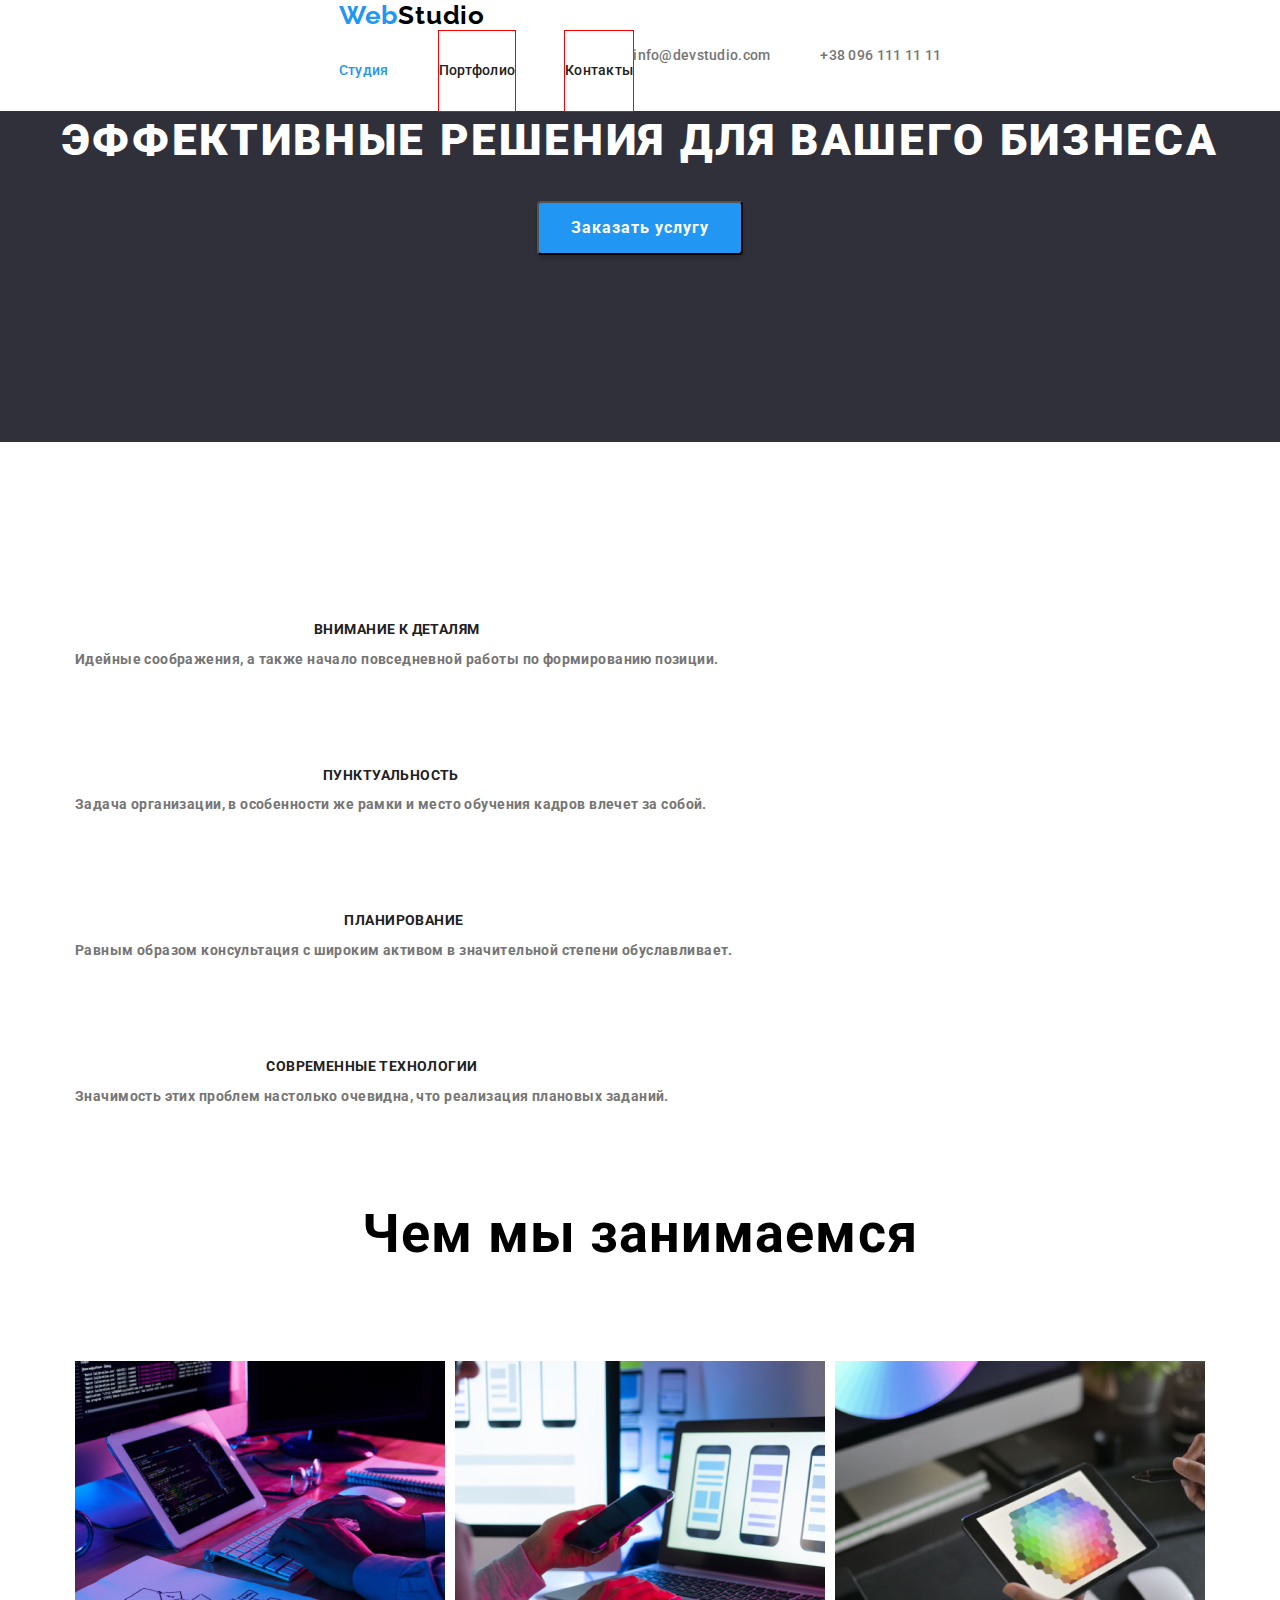
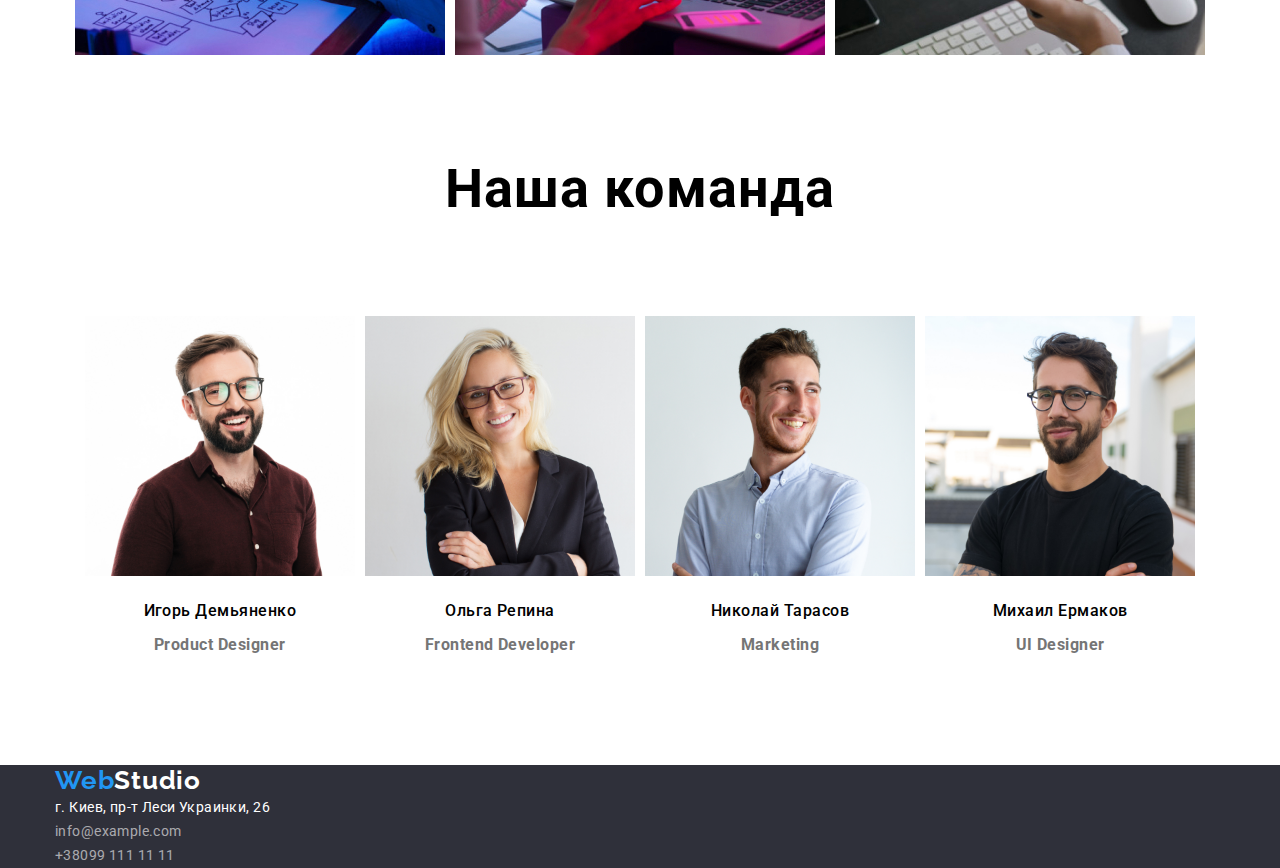
==== index.html @ 131e77d2 "oh ?" ====
<!DOCTYPE html>
<html lang="ru">
<head>
    <meta charset="UTF-8">
    <meta name="viewport" content="width=device-width, initial-scale=1.0">
    <title>Document</title>
    <link rel="preconnect" href="https://fonts.gstatic.com">
    <link href="https://fonts.googleapis.com/css2?family=Raleway:wght@700&family=Roboto:wght@400;500;700;900&display=swap"
        rel="stylesheet">
    <link rel="stylesheet" href="https://cdnjs.cloudflare.com/ajax/libs/modern-normalize/1.0.0/modern-normalize.min.css">
    <link rel="stylesheet" href="./css/style.css"/> 
</head>
<body class="body">
   
    <header> <!-- Шапка сайта-->
     <div class="container main-nav">
      <nav> <!-- Главный блок навигации -->
            <a href="./index.html" class="logo"> <!--"/" - вернуться на главную страницу-->
            Web<span class="logo-web">Studio</span>
            </a>
        <ul class ="site-nav">
            <li class="item"><a href="" class="link current">Студия</a></li>
            <li class="item"><a href="./portfolio.html" class="link">Портфолио</a></li>
            <li class="item"><a href="" class="link">Контакты</a></li>
        </ul>
      </nav>
    <!--</div>

    <div class="container">-->
        <ul class="site-auth">
            <li class="item"><a href="" class="auth-link">info@devstudio.com</a></li>
            <li class="item"><a href="" class="auth-link">+38 096 111 11 11</a></li>
        </ul>
    </div>
    </header>
<main>

     <!--Герой-->
        <section class="section hero-section">
        <div class="container">
            <h1 class="hero-title">Эффективные решения для вашего бизнеса</h1>
            <button class="button">Заказать услугу</button>
        </div>
        </section>
        
                           <!--Advantages-->
    <section class="section advantages-section">
        <div class="container">
        <h2 class="visually-hidden">Наши преимущества</h2>
        <ul class="advantages-ul">
            <li class="advantages-list">
            <h3 class="advantages-title">Внимание к деталям</h3>
            <p class="advantages-content">Идейные соображения, а также начало повседневной работы по формированию позиции.</p>
            </li>

            <li class="advantages-list">
                <h3 class="advantages-title">Пунктуальность</h3>
                <p class="advantages-content">Задача организации, в особенности же рамки и место обучения кадров влечет за собой.</p>
            </li>

            <li class="advantages-list">
                <h3 class="advantages-title">Планирование</h3>
                <p class="advantages-content">Равным образом консультация с широким активом в значительной степени обуславливает.</p>
            </li> 

            <li class="advantages-list">
                <h3 class="advantages-title">Современные технологии</h3>
                <p class="advantages-content">Значимость этих проблем настолько очевидна, что реализация плановых заданий.</p>
            </li>
        </ul>
        </div>
    </section>
                      <!--Products-->
    <section class="section products-section">
        <div class="container">
        <h2 class="products-title">Чем мы занимаемся</h2>
        <ul>
        <li class="product-list"><img src="./images/Notepad.jpg" alt="" width="370"></li>
        <li class="product-list"><img src="./images/PhoneLaptop.jpg" alt="" width="370"></li>
        <li class="product-list"><img src="./images/Pixel.jpg" alt="" width="370"></li>
        </ul>
        </div>
    </section>
                        <!--Team-->
    <section class="section team-section">
        <div class="container">
        <h2 class="team-title">Наша команда</h2>
        <ul>
        <li class="team-list">
            <img src="./images/Igor.jpg" alt="Игорь Демьяненко"  width="270"  height="260">
            <h3 class="teammate-name">Игорь Демьяненко</h3>
            <p lang="en" class="teammate-position">Product Designer</p>
        </li>
        <li class="team-list">
            <img src="./images/Olha.jpg" alt="Ольга Репина"  width="270">
            <h3 class="teammate-name">Ольга Репина</h3>
            <p lang="en" class="teammate-position">Frontend Developer</p>
        </li>
        <li class="team-list">
            <img src="./images/Nikolay.jpg" alt="Николай Тарасов"  width="270">
            <h3 class="teammate-name">Николай Тарасов</h3>
            <p lang="en" class="teammate-position">Marketing</p>
        </li>
        <li class="team-list">
            <img src="./images/Michail.jpg" alt="Михаил Ермаков"  width="270">
            <h3 class="teammate-name">Михаил Ермаков</h3>
            <p lang="en" class="teammate-position">UI Designer</p>
        </li>
        </ul>
        </div>
    </section>
    
</main>

                    <!--Footer-->
    <footer class="footer">
        <div class="container">
        <a href="./index.html" class="logo">
            <!--"/" - вернуться на главную страницу-->
            Web<span class="logo-footer">Studio</span>
        </a>
        </div>

        <div class="container">
        <address>
            <ul>
            <li><a href="https://goo.gl/maps/9YoqFHSqJAAs1rC1A" target="_blank" class="footer-maps">г. Киев, пр-т Леси Украинки, 26</a></li>
            <li><a href="mailto:info@example.com" class="footer-link">info@example.com</a></li>
            <li><a href="tel:+380991111111" class="footer-link">+38099 111 11 11</a></li>
            </ul>
        </address>
        </div>


    </footer>
                      
</body>
</html>
---- css/style.css ----
:root {
  --primary-text-color: #212121;
  --title-text-color: #2196f3;
  --text-color: #757575;
  --hero-color: #ffffff;
  --footer-link-color: rgba(255, 255, 255, 0.6);
}

*html {
  box-sizing: border-box;
}

*,
*::before,
*::after {
  box-sizing: inherit;
}

body {
  background-color: var(--hero-color);
  font-family: Roboto, sans-serif;
  margin: 0;
}

.container {
  margin-left: auto;
  margin-right: auto;
  width: 1170px;
  padding-left: 15px;
  padding-right: 15px;
}

/*приминяем ко всем спискам*/
ul {
  list-style: none;
  padding: 0;
  margin: 0;
}

/*убираем подчёркивание текста*/
a {
  text-decoration: none;
}

/*.section.no-padding {
  padding-top: 0px;
  padding-bottom: 0px;
}*/

/* Логотип*/
.logo {
  color: var(--title-text-color);
  font-family: Raleway, cursive;
  font-weight: 700;
  font-size: 26px;
  line-height: 1.19;
  letter-spacing: 0.03em;
}
.logo-web {
  color: #000000;
}

.logo-web:hover,
.logo-web:focus {
  color: var(--title-text-color);
}

.logo-footer {
  color: #ffffff;
}

.logo-footer:hover,
.logo-footer:focus {
  color: var(--title-text-color);
}

.main-nav {
  display: flex;
  align-items: center;
  justify-content: center;
}

/*site-nav*/
.site-nav {
  display: flex;
}
.site-nav .item + .item /*альтернатива .site-nav .item:not(:last-child), но при использовании :last-child необходимо использовать - margin-right */ {
  outline: 1px solid red;
  margin-left: 50px;
}

.site-nav .link {
  display: block;
  padding-top: 32px;
  padding-bottom: 32px;

  color: var(--primary-text-color);
  font-weight: 500;
  font-size: 14px;
  line-height: 1.14;
  letter-spacing: 0.02em;
}

.site-nav .link:hover,
.site-nav .link:focus {
  color: var(--title-text-color);
}

.site-nav .link.current {
  color: var(--title-text-color);
}

/*site-auth*/
.site-auth {
  display: flex;
}
.site-auth .item  + .item /*альтернатива .site-auth .item:not(:last-child). Только делает последним не правый, а левый элемент (от первого левого, который не учитывается).*/ {
  margin-left: 50px;
}
.site-auth .auth-link {
  color: var(--text-color);
  font-weight: 500;
  font-size: 14px;
  line-height: 1.14;
  letter-spacing: 0.02em;
  margin-top: 0px;
  margin-bottom: 213px;
}
.site-auth .auth-link:hover,
.site-auth .auth-link:focus {
  color: var(--title-text-color);
}

/*Общее оформление текста*/
.section {
  font-weight: 700;
  font-size: 36px;
  line-height: 1.16;
  text-align: center;
  letter-spacing: 0.03em;
  margin-top: 94px;
  margin-bottom: 94px;
}
.products-title,
.team-title {
  padding-bottom: 50px;
}
.team-list,
.product-list {
  display: inline-block;
}
.teammate {
  background-color: #f5f4fa;
}

/*Hero*/
.hero-section {
  margin: 0;
  margin-bottom: 0;
  background-color: #2f303a;
  text-align: center;
}

.hero-title {
  color: var(--hero-color);
  font-weight: 900;
  font-size: 44px;
  line-height: 1.36;
  text-align: center;
  letter-spacing: 0.06em;
  text-transform: uppercase;
  margin-top: 0px;
  margin-bottom: 30px;
}

/*Button*/
.button {
  color: var(--hero-color);
  background-color: var(--title-text-color);
  font-family: inherit;
  font-family: Roboto;
  font-weight: 700;
  font-size: 16px;
  line-height: 1.87;
  display: flex;
  align-items: center;
  text-align: center;
  letter-spacing: 0.06em;
  box-shadow: 0px 4px 4px rgba(0, 0, 0, 0.15);
  border-radius: 4px;
  display: inline-block;
  padding: 10px 32px;
  min-width: 50px;
  margin-top: 0px;
  margin-bottom: 187px;
}

.button:hover,
.button:focus {
  color: var(--title-text-color);
  background-color: var(--hero-color);
  font-family: inherit;
}

/*///////Наши преимуества(advantages)/////*/
/*advantages-title {}*/

.advantages-ul {
  display: flex;
  flex-wrap: wrap;
  margin-left: -10px;
  margin-top: -10px;
  flex-basis: calc(100% / 3 - 10px);
}

.advantages-list {
  display: inline-block;
  margin-left: 30px;
  margin-top: 96px;
}

.visually-hidden {
  position: absolute;
  width: 1px;
  height: 1px;
  margin: -1px;
  border: 0;
  padding: 0;
  white-space: nowrap;
  clip-path: inset(100%);
  clip: rect(0 0 0 0);
  overflow: hidden;
}

.advantages-title {
  color: var(--primary-text-color);
  font-weight: 700;
  font-size: 14px;
  line-height: 1.14;
  letter-spacing: 0.03em;
  text-transform: uppercase;
  margin-top: 0px;
  margin-bottom: 10px;
}

.advantages-content {
  color: var(--text-color);
  font-size: 14px;
  line-height: 1.71;
  letter-spacing: 0.03em;
  margin-top: 0px;
  margin-bottom: 0px;
  text-align: center;
}

/*Product*/

/*/////Team/////*/

.teammate-name {
  font-weight: 500;
  font-size: 16px;
  line-height: 1.18;
  text-align: center;
  letter-spacing: 0.03em;
}
.teammate-position {
  color: var(--text-color);
  font-size: 16px;
  line-height: 1.18;
  text-align: center;
  letter-spacing: 0.03em;
}

/*Footer*/
.footer {
  background-color: #2f303a;
}
.footer-maps {
  color: var(--hero-color);
  font-style: normal;
  font-size: 14px;
  line-height: 1.71;
  letter-spacing: 0.03em;
}

.footer-link {
  color: var(--footer-link-color);
  font-style: normal;
  font-size: 14px;
  line-height: 1.71;
  letter-spacing: 0.03em;
}

/*/////////////////////portfolio.html////////////////////////*/

/*filter*/
.filter-section {
  margin-top: 50px;
  margin-bottom: 50px;
}
.filter-list {
  display: inline-block;
}
.filter-product {
  color: var(--primary-text-color);
}

.filter-button {
  color: var(--primary-text-color);
  background-color: #f5f4fa;
  font-weight: 500;
  font-size: 16px;
  line-height: 1.43;
  text-align: center;
  letter-spacing: 0.03em;
  border: 1px solid transparent;
  display: inline-block;
  border-radius: 4px;
  padding: 6px 22px;
  text-align: center;
  margin-top: 0px;
  margin-bottom: 50px;
  min-width: 50px;
}

.filter-button:hover,
.filter-button:focus {
  color: var(--hero-color);
  background-color: var(--title-text-color);
  font-family: inherit;
}

.filter-experience {
  color: var(--primary-text-color);
  font-weight: bold;
  font-size: 18px;
  line-height: 2;
  letter-spacing: 0.06em;
}

.filter-product {
  color: var(--text-color);
  font-size: 16px;
  line-height: 1.87;
  letter-spacing: 0.03em;
}
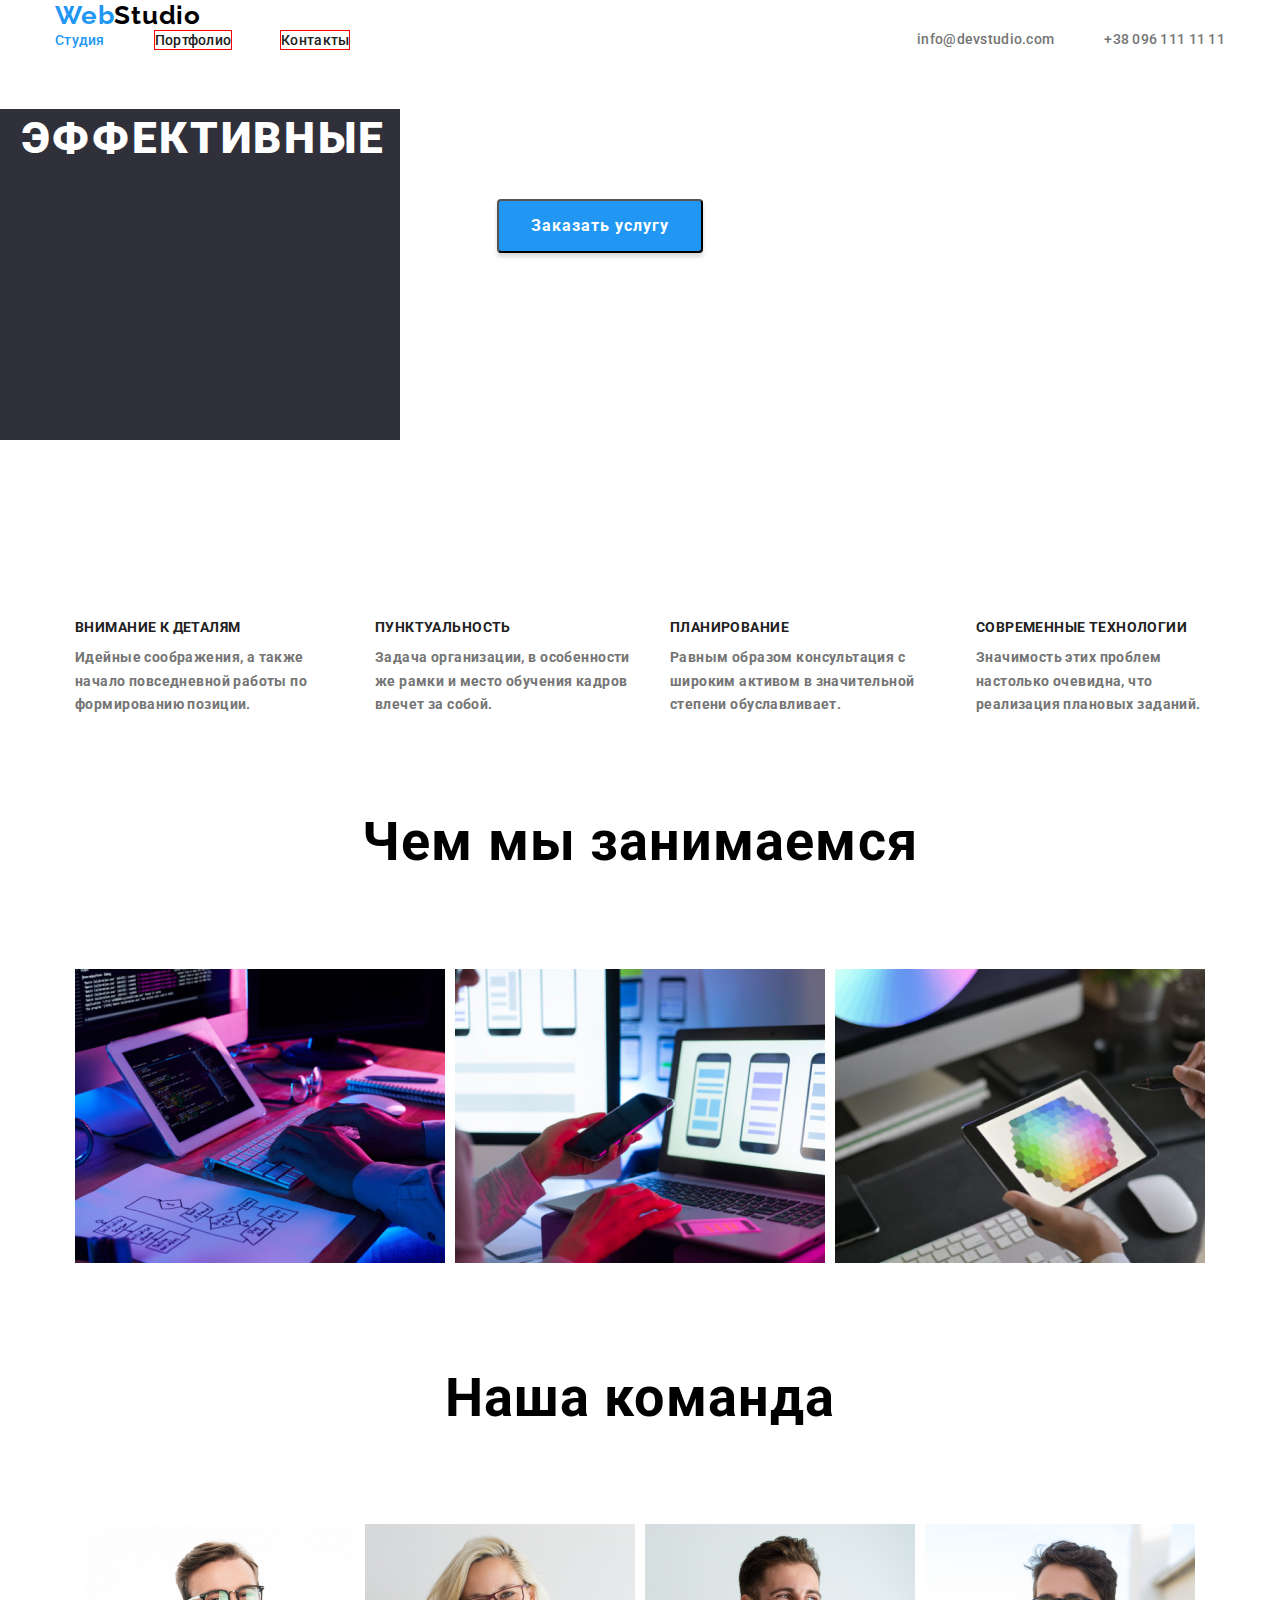
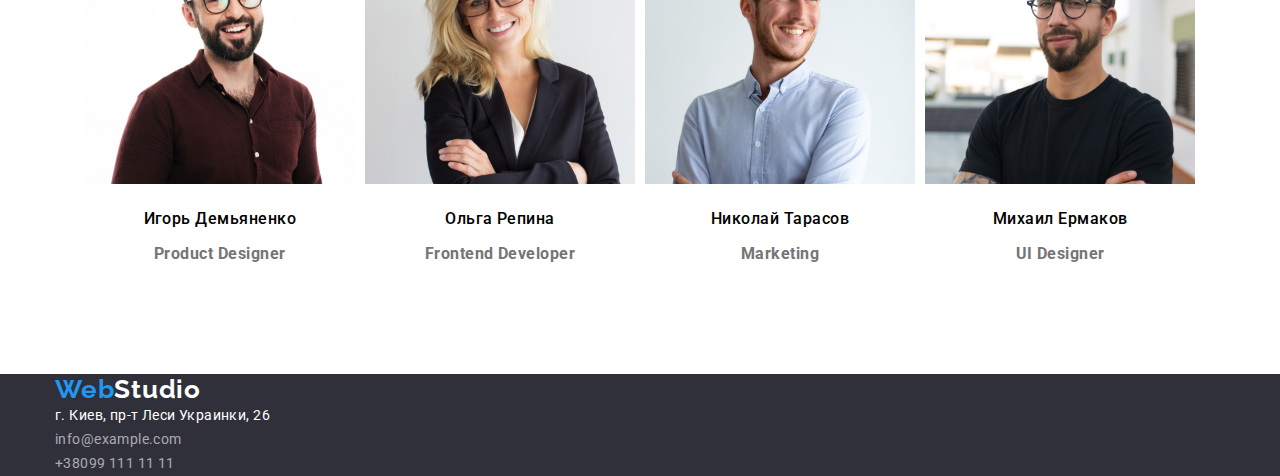
==== commit 044a0be8: "Am" ====
--- a/index.html
+++ b/index.html
@@ -13,7 +13,7 @@
 <body class="body">
    
     <header> <!-- Шапка сайта-->
-     <div class="container main-nav">
+     <div class="main-nav container">
       <nav> <!-- Главный блок навигации -->
             <a href="./index.html" class="logo"> <!--"/" - вернуться на главную страницу-->
             Web<span class="logo-web">Studio</span>
@@ -24,9 +24,6 @@
             <li class="item"><a href="" class="link">Контакты</a></li>
         </ul>
       </nav>
-    <!--</div>
-
-    <div class="container">-->
         <ul class="site-auth">
             <li class="item"><a href="" class="auth-link">info@devstudio.com</a></li>
             <li class="item"><a href="" class="auth-link">+38 096 111 11 11</a></li>
--- a/css/style.css
+++ b/css/style.css
@@ -47,6 +47,13 @@
   padding-bottom: 0px;
 }*/
 
+//////////////////////*ШАПКА*////////////////////
+.html .container {
+  display: flex;
+  align-items: center;
+  justify-content: space-between;
+}
+
 /* Логотип*/
 .logo {
   color: var(--title-text-color);
@@ -76,12 +83,11 @@
 
 .main-nav {
   display: flex;
-  align-items: center;
-  justify-content: center;
 }
 
 /*site-nav*/
-.site-nav {
+.site-nav,
+.logo {
   display: flex;
 }
 .site-nav .item + .item /*альтернатива .site-nav .item:not(:last-child), но при использовании :last-child необходимо использовать - margin-right */ {
@@ -90,9 +96,8 @@
 }
 
 .site-nav .link {
-  display: block;
-  padding-top: 32px;
-  padding-bottom: 32px;
+  margin-top: 32px;
+  margin-bottom: 32px;
 
   color: var(--primary-text-color);
   font-weight: 500;
@@ -113,6 +118,7 @@
 /*site-auth*/
 .site-auth {
   display: flex;
+  margin-left: auto;
 }
 .site-auth .item  + .item /*альтернатива .site-auth .item:not(:last-child). Только делает последним не правый, а левый элемент (от первого левого, который не учитывается).*/ {
   margin-left: 50px;
@@ -123,8 +129,11 @@
   font-size: 14px;
   line-height: 1.14;
   letter-spacing: 0.02em;
-  margin-top: 0px;
-  margin-bottom: 213px;
+  margin-top: 32px;
+  margin-bottom: 32px;
+  display: block;
+  /*padding-top: 32px;
+  padding-bottom: 32px;*/
 }
 .site-auth .auth-link:hover,
 .site-auth .auth-link:focus {
@@ -159,6 +168,7 @@
   margin-bottom: 0;
   background-color: #2f303a;
   text-align: center;
+  width: 400px;
 }
 
 .hero-title {
@@ -169,8 +179,9 @@
   text-align: center;
   letter-spacing: 0.06em;
   text-transform: uppercase;
-  margin-top: 0px;
-  margin-bottom: 30px;
+  /* padding: 200px 252px;
+  padding-bottom: 0px;
+  margin-bottom: 30px;*/
 }
 
 /*Button*/
@@ -184,7 +195,6 @@
   line-height: 1.87;
   display: flex;
   align-items: center;
-  text-align: center;
   letter-spacing: 0.06em;
   box-shadow: 0px 4px 4px rgba(0, 0, 0, 0.15);
   border-radius: 4px;
@@ -207,10 +217,13 @@
 
 .advantages-ul {
   display: flex;
-  flex-wrap: wrap;
   margin-left: -10px;
   margin-top: -10px;
-  flex-basis: calc(100% / 3 - 10px);
+  text-align: start;
+  /*  flex-wrap: wrap;
+  margin-left: -10px;
+  margin-top: -10px;
+  flex-basis: calc(100% / 3 - 10px);*/
 }
 
 .advantages-list {
@@ -250,7 +263,6 @@
   letter-spacing: 0.03em;
   margin-top: 0px;
   margin-bottom: 0px;
-  text-align: center;
 }
 
 /*Product*/
@@ -299,11 +311,18 @@
   margin-top: 50px;
   margin-bottom: 50px;
 }
-.filter-list {
-  display: inline-block;
-}
-.filter-product {
-  color: var(--primary-text-color);
+
+.container-filter {
+  width: 1170px;
+  padding-right: 15px;
+  padding-left: 15px;
+  margin-left: auto;
+  margin-right: auto;
+}
+
+.filter-buttom-list {
+  display: flex;
+  justify-content: center;
 }
 
 .filter-button {
@@ -315,13 +334,17 @@
   text-align: center;
   letter-spacing: 0.03em;
   border: 1px solid transparent;
-  display: inline-block;
-  border-radius: 4px;
+  display: block;
+  text-align: center;
+  /*outline: 1px solid red;*/
+  min-width: 50px;
+  margin-bottom: 50px;
+  text-align: center;
   padding: 6px 22px;
-  text-align: center;
-  margin-top: 0px;
-  margin-bottom: 50px;
-  min-width: 50px;
+}
+
+.filter-buttom-list .item + .item {
+  margin-left: 8px;
 }
 
 .filter-button:hover,
@@ -329,6 +352,31 @@
   color: var(--hero-color);
   background-color: var(--title-text-color);
   font-family: inherit;
+}
+
+.filter-block {
+  display: flex;
+}
+.filter-list {
+  width: calc(100%-60px / 3);
+  margin-right: 30px;
+} /*100%строки; 60px- суммарное значение 2 маржинов по 30px каждый в одной строке (2 маржина между 3-х элементов) / 3-количество элементов в строке*/
+.filter-list:nth-child(3n) {
+  margin-right: 0;
+}
+
+/*ИЛИ
+width: 370px;
+  margin-right: 30px;
+}
+.filter-list:nth-child(3n) {
+  margin-right: 0;
+}
+.filter-list:nth-child(-n + 3) {
+  margin-right: 0;*/
+
+.filter-block {
+  flex-wrap: wrap;
 }
 
 .filter-experience {
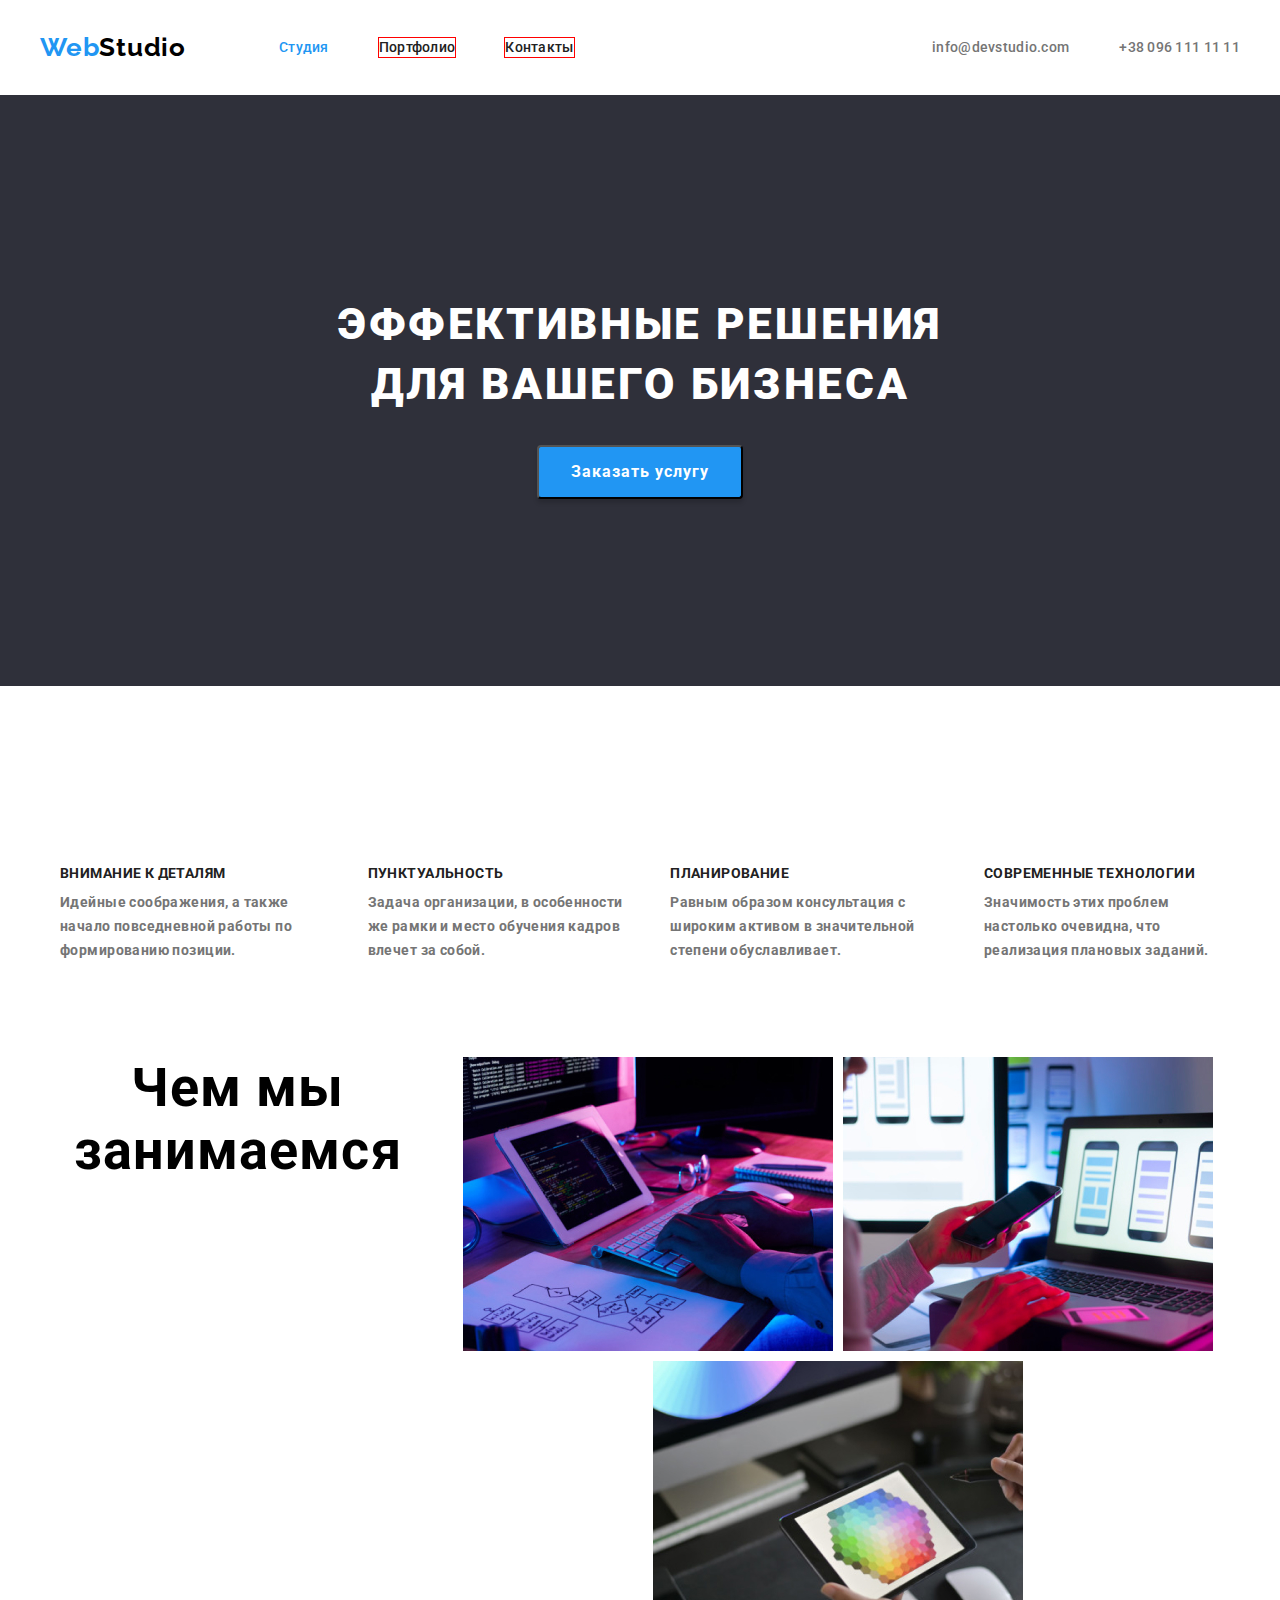
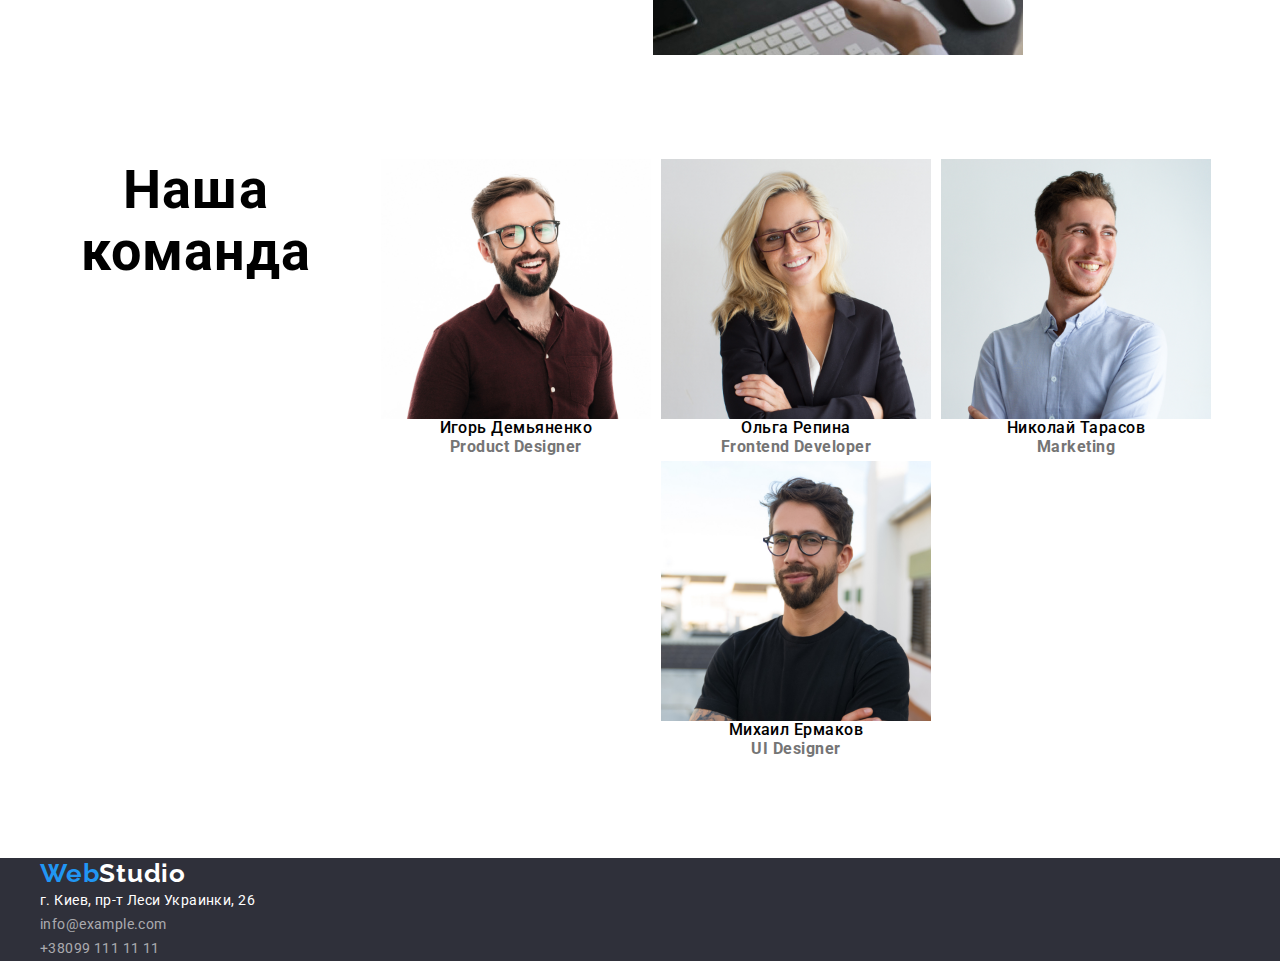
==== commit cd22a646: "header" ====
--- a/index.html
+++ b/index.html
@@ -12,28 +12,29 @@
 </head>
 <body class="body">
    
-    <header> <!-- Шапка сайта-->
-     <div class="main-nav container">
-      <nav> <!-- Главный блок навигации -->
+    <header class="header"> <!-- Шапка сайта-->
+        <div class="container">
+
+        <nav class="main-nav"> <!-- Главный блок навигации -->
+            
             <a href="./index.html" class="logo"> <!--"/" - вернуться на главную страницу-->
-            Web<span class="logo-web">Studio</span>
-            </a>
-        <ul class ="site-nav">
+            Web<span class="logo-web">Studio</span></a>
+            <ul class ="site-nav">
             <li class="item"><a href="" class="link current">Студия</a></li>
             <li class="item"><a href="./portfolio.html" class="link">Портфолио</a></li>
             <li class="item"><a href="" class="link">Контакты</a></li>
-        </ul>
-      </nav>
-        <ul class="site-auth">
+            </ul>
+        </nav>
+            <ul class="site-auth">
             <li class="item"><a href="" class="auth-link">info@devstudio.com</a></li>
             <li class="item"><a href="" class="auth-link">+38 096 111 11 11</a></li>
-        </ul>
-    </div>
+            </ul>
+            </div>
     </header>
 <main>
 
      <!--Герой-->
-        <section class="section hero-section">
+        <section class="hero-section">
         <div class="container">
             <h1 class="hero-title">Эффективные решения для вашего бизнеса</h1>
             <button class="button">Заказать услугу</button>
--- a/css/style.css
+++ b/css/style.css
@@ -22,14 +22,6 @@
   margin: 0;
 }
 
-.container {
-  margin-left: auto;
-  margin-right: auto;
-  width: 1170px;
-  padding-left: 15px;
-  padding-right: 15px;
-}
-
 /*приминяем ко всем спискам*/
 ul {
   list-style: none;
@@ -41,20 +33,45 @@
 a {
   text-decoration: none;
 }
-
-/*.section.no-padding {
-  padding-top: 0px;
-  padding-bottom: 0px;
-}*/
-
-//////////////////////*ШАПКА*////////////////////
-.html .container {
+h1,
+h2,
+h3,
+h4,
+h5,
+h6 {
+  margin: 0;
+}
+p {
+  margin: 0;
+}
+
+img {
+  display: block;
+}
+
+.container {
+  display: flex;
+  margin-left: auto;
+  margin-right: auto;
+  width: 1200px;
+  padding: 0 15px; /*или padding-left: 15px; padding-right: 15px;*/
+}
+
+/*/////////////////////ШАПКА///////////////////*/
+.header {
+  padding-top: 32px;
+  padding-bottom: 32px;
+}
+.header .container {
   display: flex;
   align-items: center;
-  justify-content: space-between;
-}
-
-/* Логотип*/
+}
+.main-nav,
+.site-nav {
+  display: flex;
+  align-items: center;
+}
+/*////////////////LOGO////////////*/
 .logo {
   color: var(--title-text-color);
   font-family: Raleway, cursive;
@@ -63,6 +80,10 @@
   line-height: 1.19;
   letter-spacing: 0.03em;
 }
+
+.main-nav .logo {
+  margin-right: 93px;
+}
 .logo-web {
   color: #000000;
 }
@@ -72,29 +93,12 @@
   color: var(--title-text-color);
 }
 
-.logo-footer {
-  color: #ffffff;
-}
-
-.logo-footer:hover,
-.logo-footer:focus {
-  color: var(--title-text-color);
-}
-
-.main-nav {
-  display: flex;
-}
-
-/*site-nav*/
-.site-nav,
-.logo {
-  display: flex;
-}
-.site-nav .item + .item /*альтернатива .site-nav .item:not(:last-child), но при использовании :last-child необходимо использовать - margin-right */ {
+/*///////////////SITE-NAV/////////*/
+
+.site-nav .item + .item /*альтернатива .site-nav .item:not(:last-child), но при использовании :last-child необходимо использовать - margin-right: 50px; */ {
   outline: 1px solid red;
   margin-left: 50px;
 }
-
 .site-nav .link {
   margin-top: 32px;
   margin-bottom: 32px;
@@ -105,17 +109,15 @@
   line-height: 1.14;
   letter-spacing: 0.02em;
 }
-
 .site-nav .link:hover,
 .site-nav .link:focus {
   color: var(--title-text-color);
 }
-
 .site-nav .link.current {
   color: var(--title-text-color);
 }
 
-/*site-auth*/
+/*///////////////SITE-AUTH/////////////*/
 .site-auth {
   display: flex;
   margin-left: auto;
@@ -129,11 +131,6 @@
   font-size: 14px;
   line-height: 1.14;
   letter-spacing: 0.02em;
-  margin-top: 32px;
-  margin-bottom: 32px;
-  display: block;
-  /*padding-top: 32px;
-  padding-bottom: 32px;*/
 }
 .site-auth .auth-link:hover,
 .site-auth .auth-link:focus {
@@ -141,6 +138,7 @@
 }
 
 /*Общее оформление текста*/
+
 .section {
   font-weight: 700;
   font-size: 36px;
@@ -168,7 +166,11 @@
   margin-bottom: 0;
   background-color: #2f303a;
   text-align: center;
-  width: 400px;
+  justify-content: center;
+}
+
+.hero-section .container {
+  display: block;
 }
 
 .hero-title {
@@ -179,9 +181,11 @@
   text-align: center;
   letter-spacing: 0.06em;
   text-transform: uppercase;
-  /* padding: 200px 252px;
+  width: 696px;
+  justify-content: center;
+  padding: 200px 252px;
   padding-bottom: 0px;
-  margin-bottom: 30px;*/
+  margin-bottom: 30px;
 }
 
 /*Button*/
@@ -285,6 +289,14 @@
 }
 
 /*Footer*/
+.logo-footer {
+  color: #ffffff;
+}
+
+.logo-footer:hover,
+.logo-footer:focus {
+  color: var(--title-text-color);
+}
 .footer {
   background-color: #2f303a;
 }
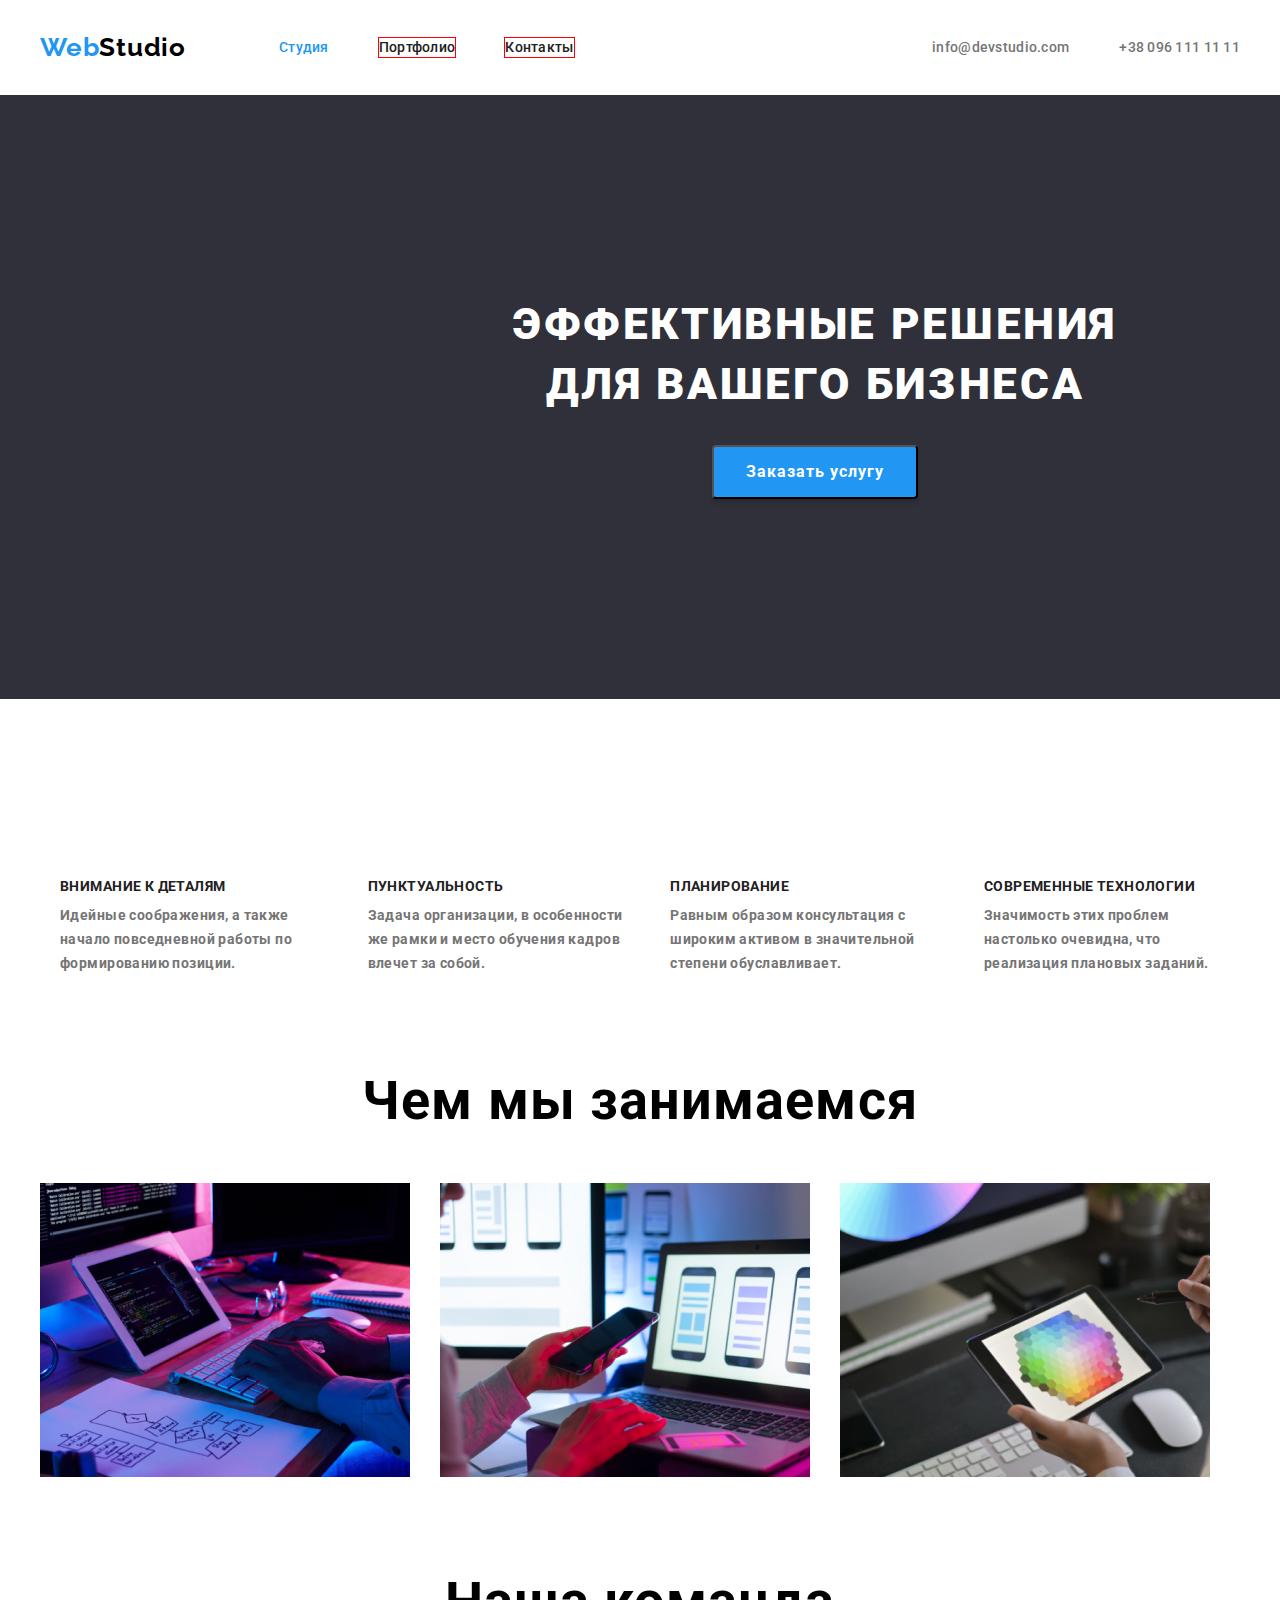
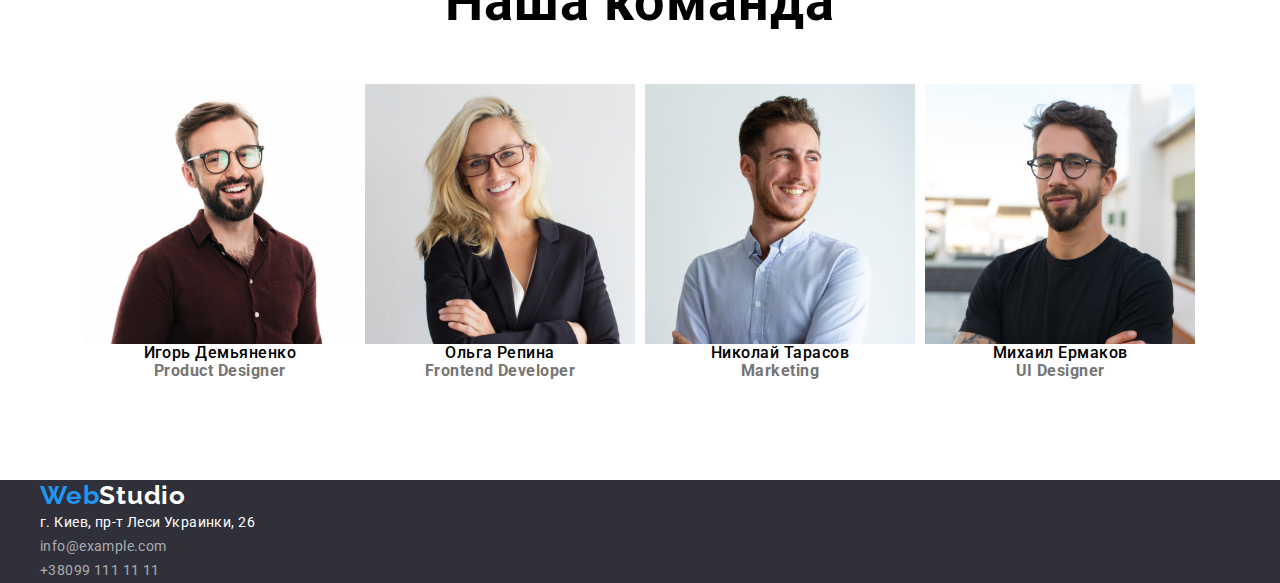
==== commit 44edd6c2: "Goodtext" ====
--- a/index.html
+++ b/index.html
@@ -72,10 +72,10 @@
     <section class="section products-section">
         <div class="container">
         <h2 class="products-title">Чем мы занимаемся</h2>
-        <ul>
-        <li class="product-list"><img src="./images/Notepad.jpg" alt="" width="370"></li>
-        <li class="product-list"><img src="./images/PhoneLaptop.jpg" alt="" width="370"></li>
-        <li class="product-list"><img src="./images/Pixel.jpg" alt="" width="370"></li>
+        <ul class="product-list" >
+        <li class="item"><img src="./images/Notepad.jpg" alt="" width="370"></li>
+        <li class="item"><img src="./images/PhoneLaptop.jpg" alt="" width="370"></li>
+        <li class="item"><img src="./images/Pixel.jpg" alt="" width="370"></li>
         </ul>
         </div>
     </section>
--- a/css/style.css
+++ b/css/style.css
@@ -50,14 +50,13 @@
 }
 
 .container {
-  display: flex;
   margin-left: auto;
   margin-right: auto;
   width: 1200px;
   padding: 0 15px; /*или padding-left: 15px; padding-right: 15px;*/
 }
 
-/*/////////////////////ШАПКА///////////////////*/
+/*/////////////////////HEADER///////////////////*/
 .header {
   padding-top: 32px;
   padding-bottom: 32px;
@@ -71,7 +70,7 @@
   display: flex;
   align-items: center;
 }
-/*////////////////LOGO////////////*/
+/*/ ///////////////LOGO////////////*/
 .logo {
   color: var(--title-text-color);
   font-family: Raleway, cursive;
@@ -171,6 +170,8 @@
 
 .hero-section .container {
   display: block;
+  width: 1600px;
+  text-align: center;
 }
 
 .hero-title {
@@ -181,11 +182,12 @@
   text-align: center;
   letter-spacing: 0.06em;
   text-transform: uppercase;
-  width: 696px;
-  justify-content: center;
   padding: 200px 252px;
+  margin-left: auto;
+  margin-right: auto;
   padding-bottom: 0px;
-  margin-bottom: 30px;
+  margin-bottom: 0px;
+  max-width: 696px;
 }
 
 /*Button*/
@@ -205,8 +207,9 @@
   display: inline-block;
   padding: 10px 32px;
   min-width: 50px;
-  margin-top: 0px;
-  margin-bottom: 187px;
+  margin-top: 30px;
+  margin-bottom: 200px;
+  cursor: pointer;
 }
 
 .button:hover,
@@ -271,7 +274,19 @@
 
 /*Product*/
 
+/*Значение products-title в общем оформлении текста*/
+
+.product-list {
+  display: flex;
+}
+
+.product-list .item + .item {
+  margin-left: 30px;
+}
+
 /*/////Team/////*/
+
+/*Значение team-title в общем оформлении текста*/
 
 .teammate-name {
   font-weight: 500;
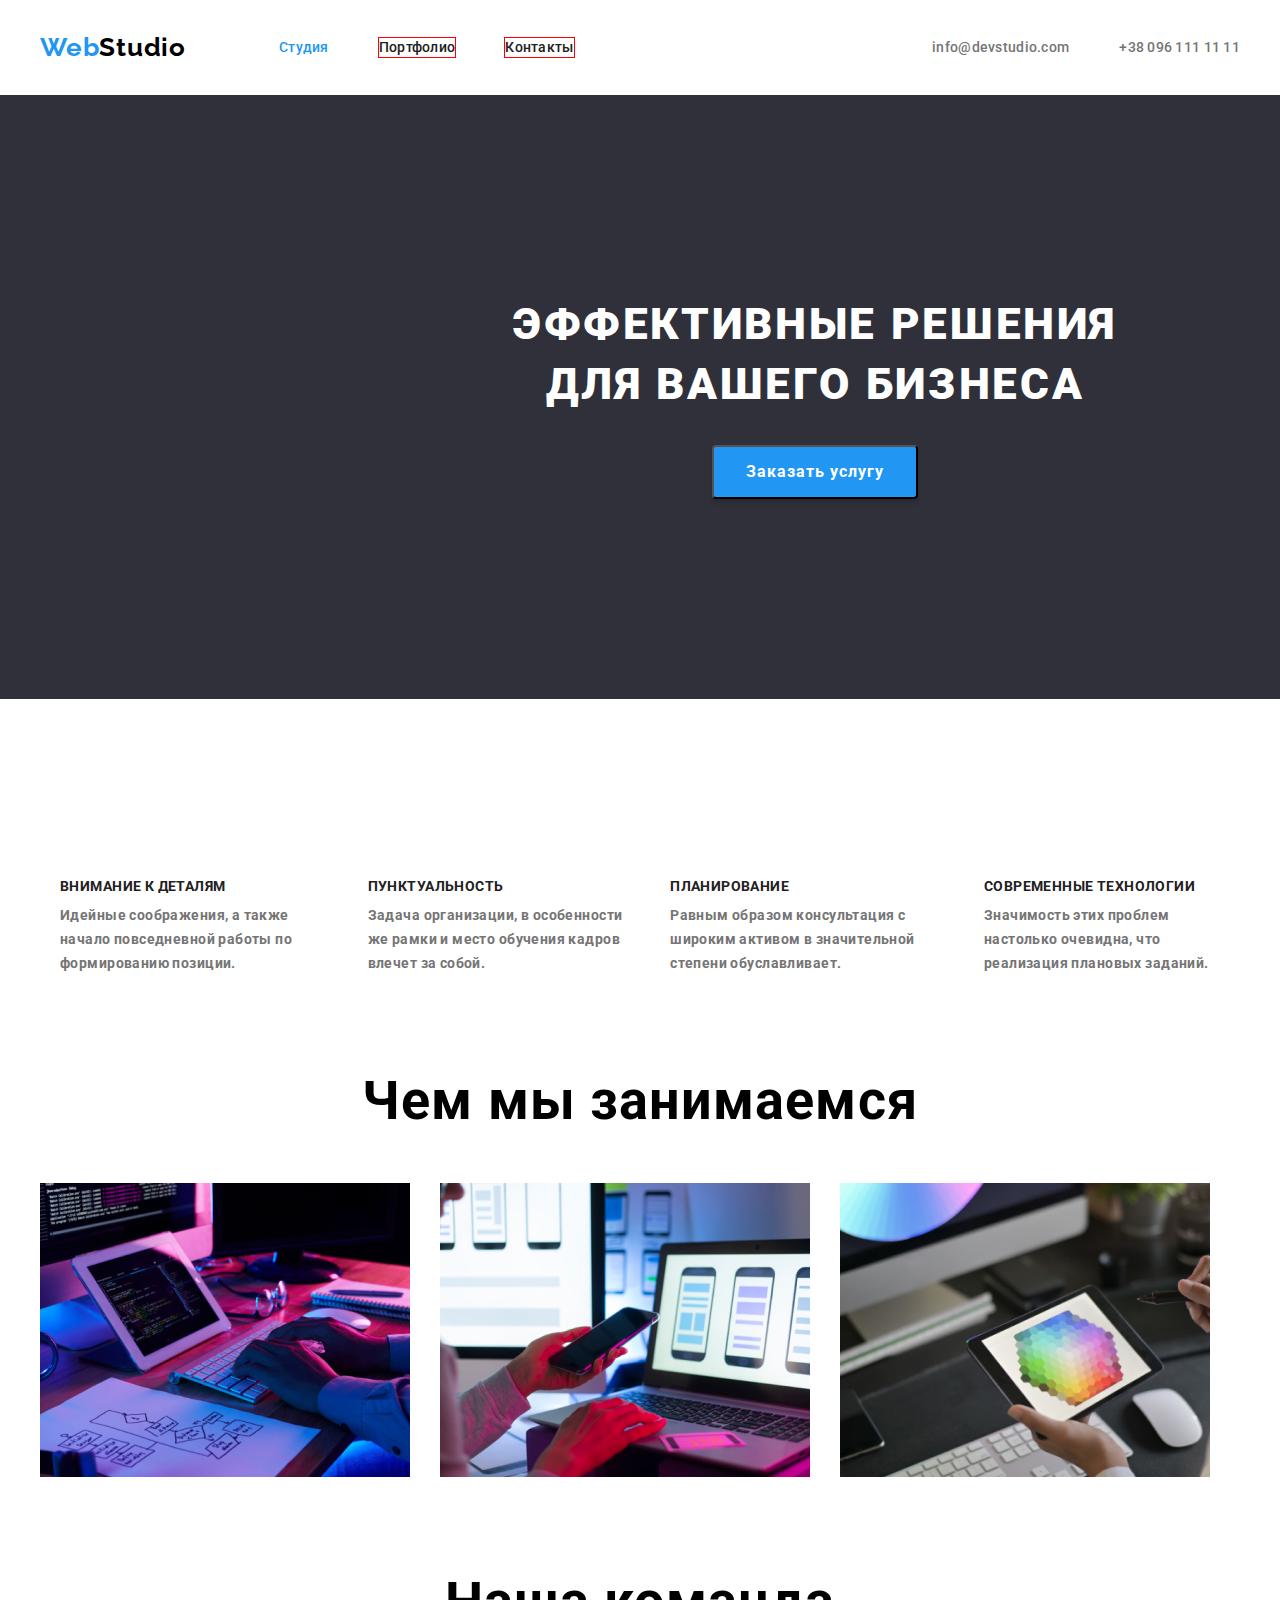
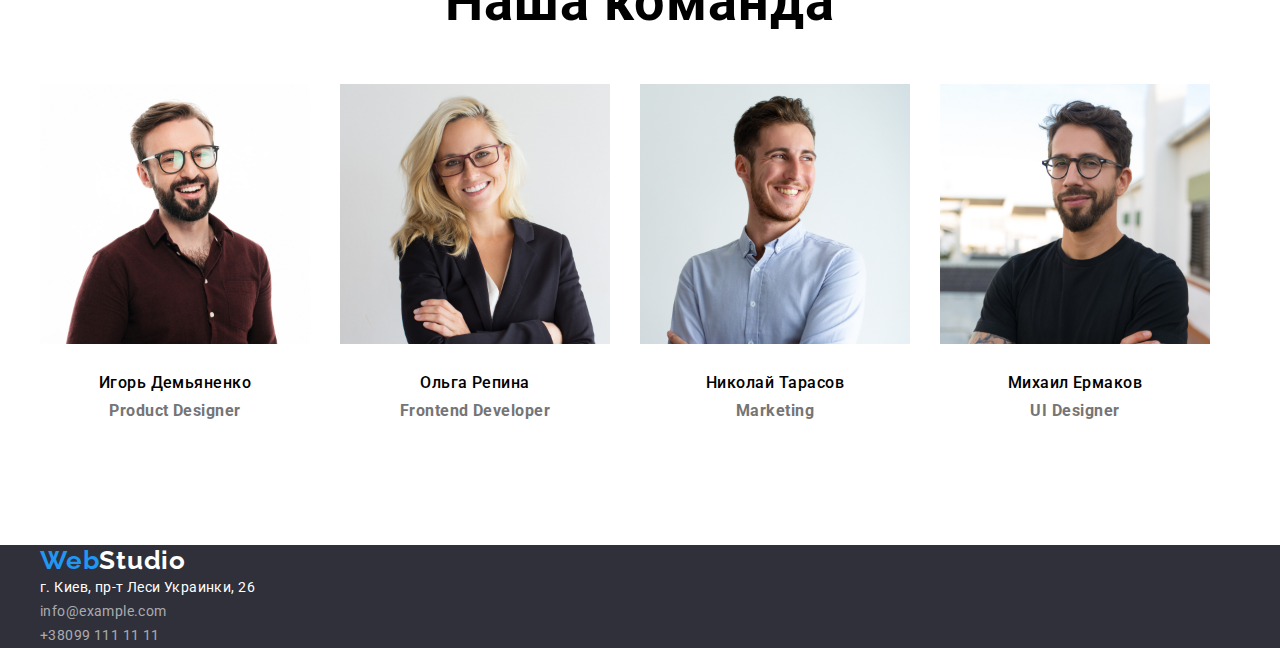
==== commit 35709802: "Footer" ====
--- a/index.html
+++ b/index.html
@@ -83,24 +83,24 @@
     <section class="section team-section">
         <div class="container">
         <h2 class="team-title">Наша команда</h2>
-        <ul>
-        <li class="team-list">
-            <img src="./images/Igor.jpg" alt="Игорь Демьяненко"  width="270"  height="260">
+        <ul class="team-list">
+        <li class="item">
+            <img src="./images/Igor.jpg" alt="Игорь Демьяненко"  width="270" class="teammate-img">
             <h3 class="teammate-name">Игорь Демьяненко</h3>
             <p lang="en" class="teammate-position">Product Designer</p>
         </li>
-        <li class="team-list">
-            <img src="./images/Olha.jpg" alt="Ольга Репина"  width="270">
+        <li class="item">
+            <img src="./images/Olha.jpg" alt="Ольга Репина"  width="270" class="teammate-img">
             <h3 class="teammate-name">Ольга Репина</h3>
             <p lang="en" class="teammate-position">Frontend Developer</p>
         </li>
-        <li class="team-list">
-            <img src="./images/Nikolay.jpg" alt="Николай Тарасов"  width="270">
+        <li class="item">
+            <img src="./images/Nikolay.jpg" alt="Николай Тарасов"  width="270" class="teammate-img">
             <h3 class="teammate-name">Николай Тарасов</h3>
             <p lang="en" class="teammate-position">Marketing</p>
         </li>
-        <li class="team-list">
-            <img src="./images/Michail.jpg" alt="Михаил Ермаков"  width="270">
+        <li class="item">
+            <img src="./images/Michail.jpg" alt="Михаил Ермаков"  width="270" class="teammate-img">
             <h3 class="teammate-name">Михаил Ермаков</h3>
             <p lang="en" class="teammate-position">UI Designer</p>
         </li>
--- a/css/style.css
+++ b/css/style.css
@@ -150,13 +150,6 @@
 .products-title,
 .team-title {
   padding-bottom: 50px;
-}
-.team-list,
-.product-list {
-  display: inline-block;
-}
-.teammate {
-  background-color: #f5f4fa;
 }
 
 /*Hero*/
@@ -188,6 +181,7 @@
   padding-bottom: 0px;
   margin-bottom: 0px;
   max-width: 696px;
+  align-content: center;
 }
 
 /*Button*/
@@ -287,13 +281,26 @@
 /*/////Team/////*/
 
 /*Значение team-title в общем оформлении текста*/
-
+.team-list {
+  display: flex;
+}
+.team-list .item {
+  display: inline-block;
+}
+.team-list .item:not(:last-child) {
+  margin-right: 30px;
+}
+.teammate-img,
+.teammate-position {
+  margin-bottom: 30px;
+}
 .teammate-name {
   font-weight: 500;
   font-size: 16px;
   line-height: 1.18;
   text-align: center;
   letter-spacing: 0.03em;
+  margin-bottom: 10px;
 }
 .teammate-position {
   color: var(--text-color);
@@ -302,6 +309,9 @@
   text-align: center;
   letter-spacing: 0.03em;
 }
+.teammate {
+  background-color: #f5f4fa;
+}
 
 /*Footer*/
 .logo-footer {
@@ -330,7 +340,7 @@
   line-height: 1.71;
   letter-spacing: 0.03em;
 }
-
+.footer
 /*/////////////////////portfolio.html////////////////////////*/
 
 /*filter*/
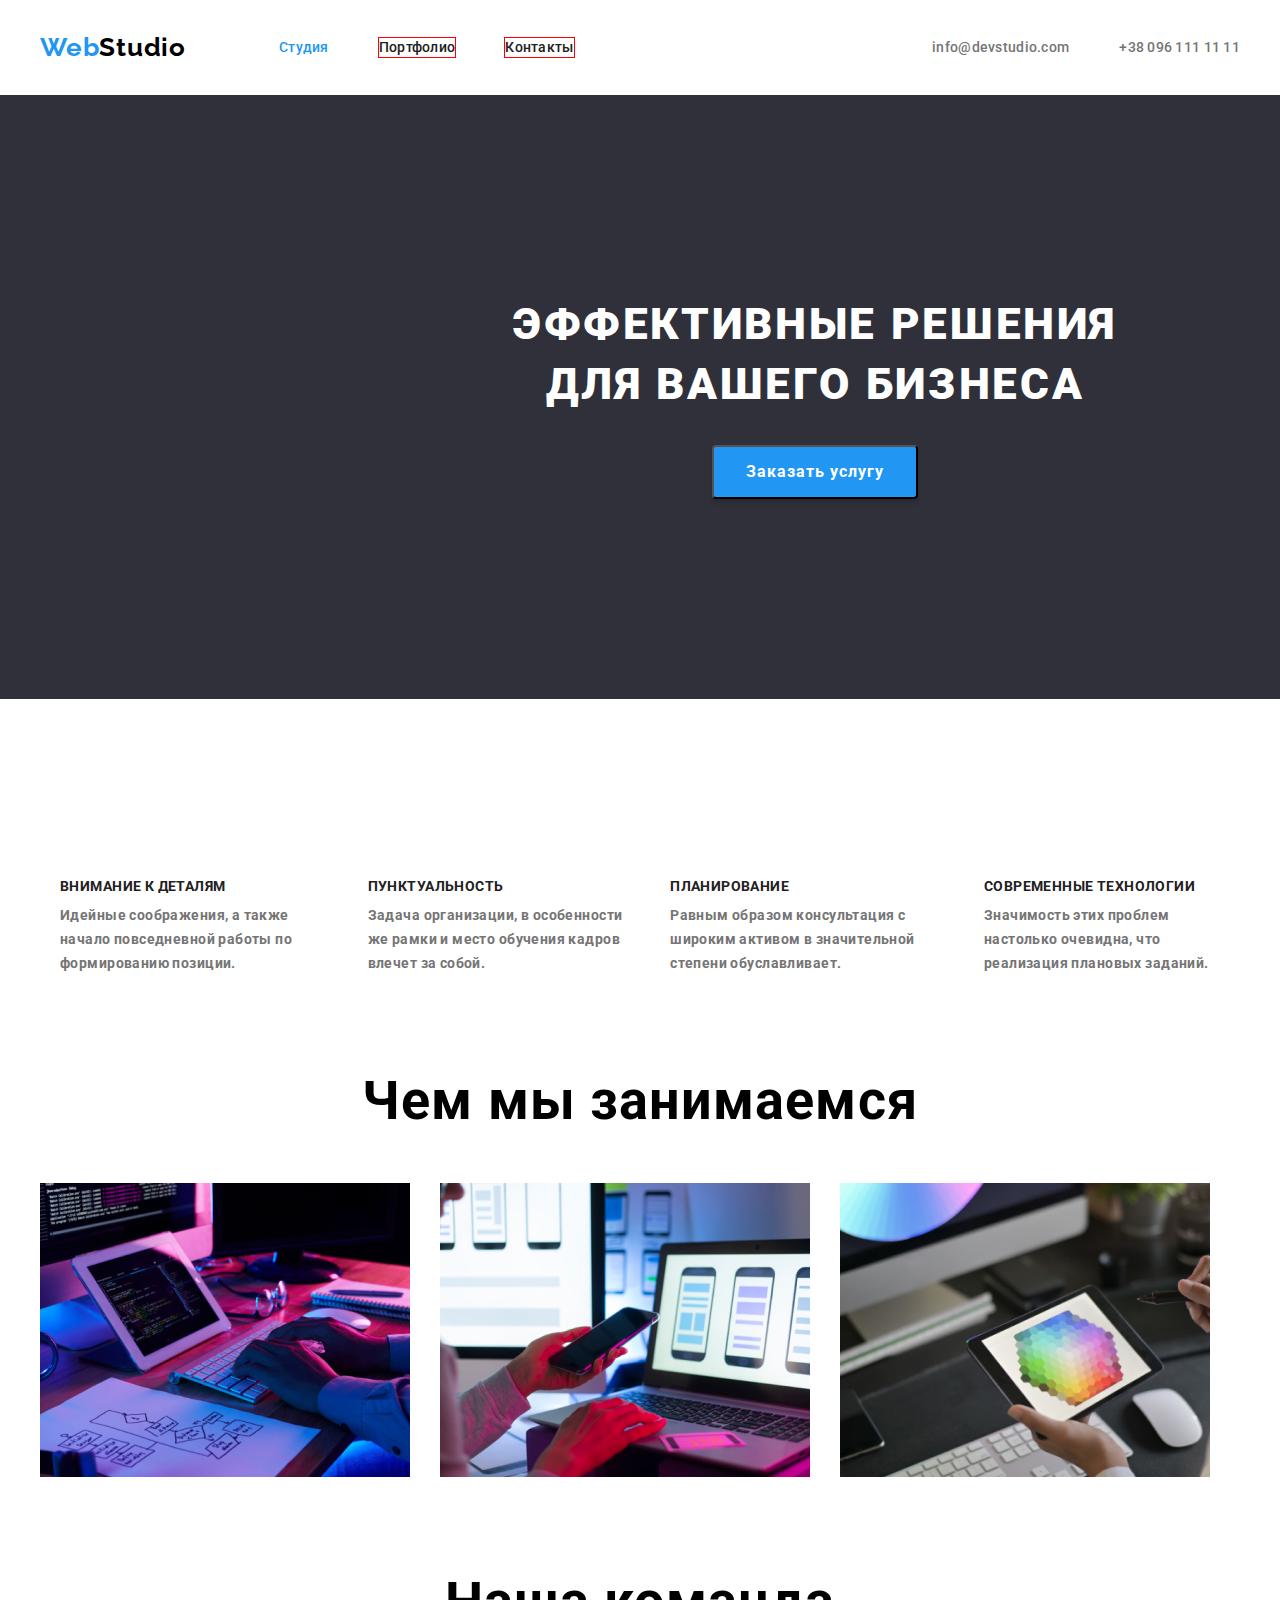
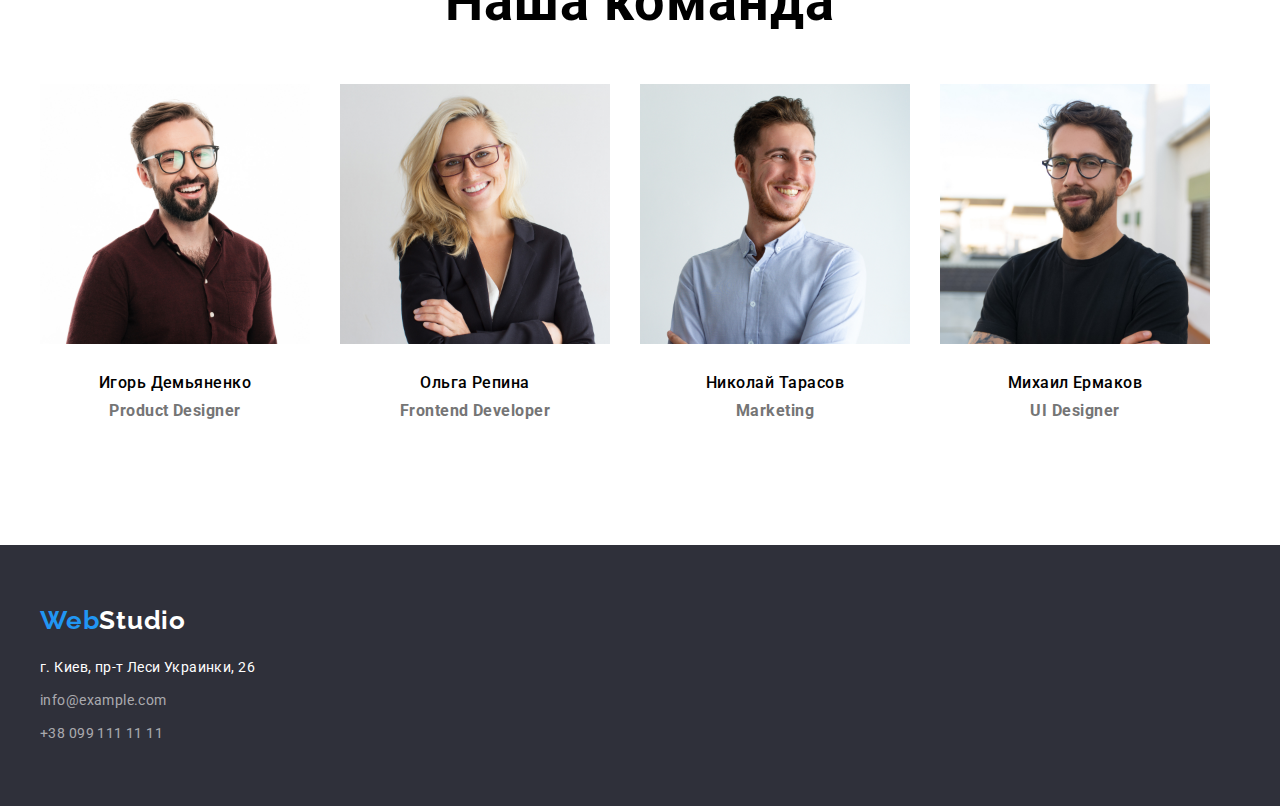
==== commit 1166accf: "Finish 1-st page" ====
--- a/index.html
+++ b/index.html
@@ -112,19 +112,19 @@
 
                     <!--Footer-->
     <footer class="footer">
-        <div class="container">
+        <div class="container footer-container">
         <a href="./index.html" class="logo">
             <!--"/" - вернуться на главную страницу-->
-            Web<span class="logo-footer">Studio</span>
+            Web<span class="logo-footer-accent">Studio</span>
         </a>
         </div>
 
         <div class="container">
         <address>
-            <ul>
-            <li><a href="https://goo.gl/maps/9YoqFHSqJAAs1rC1A" target="_blank" class="footer-maps">г. Киев, пр-т Леси Украинки, 26</a></li>
-            <li><a href="mailto:info@example.com" class="footer-link">info@example.com</a></li>
-            <li><a href="tel:+380991111111" class="footer-link">+38099 111 11 11</a></li>
+            <ul class="footer-address-list">
+            <li class="item"><a href="https://goo.gl/maps/9YoqFHSqJAAs1rC1A" target="_blank" class="footer-maps">г. Киев, пр-т Леси Украинки, 26</a></li>
+            <li class="item"><a href="mailto:info@example.com" class="footer-link">info@example.com</a></li>
+            <li class="item"><a href="tel:+380991111111" class="footer-link">+38 099 111 11 11</a></li>
             </ul>
         </address>
         </div>
--- a/css/style.css
+++ b/css/style.css
@@ -314,12 +314,21 @@
 }
 
 /*Footer*/
-.logo-footer {
+.footer {
+  padding-top: 60px;
+  padding-bottom: 60px;
+}
+
+.footer-container {
+  margin-bottom: 20px;
+}
+
+.logo-footer-accent {
   color: #ffffff;
 }
 
-.logo-footer:hover,
-.logo-footer:focus {
+.logo-footer-accent:hover,
+.logo-footer-accent:focus {
   color: var(--title-text-color);
 }
 .footer {
@@ -340,7 +349,13 @@
   line-height: 1.71;
   letter-spacing: 0.03em;
 }
-.footer
+.footer .logo {
+  margin-top: 30px;
+}
+
+.footer-address-list .item:not(:last-child) {
+  margin-bottom: 9px;
+}
 /*/////////////////////portfolio.html////////////////////////*/
 
 /*filter*/
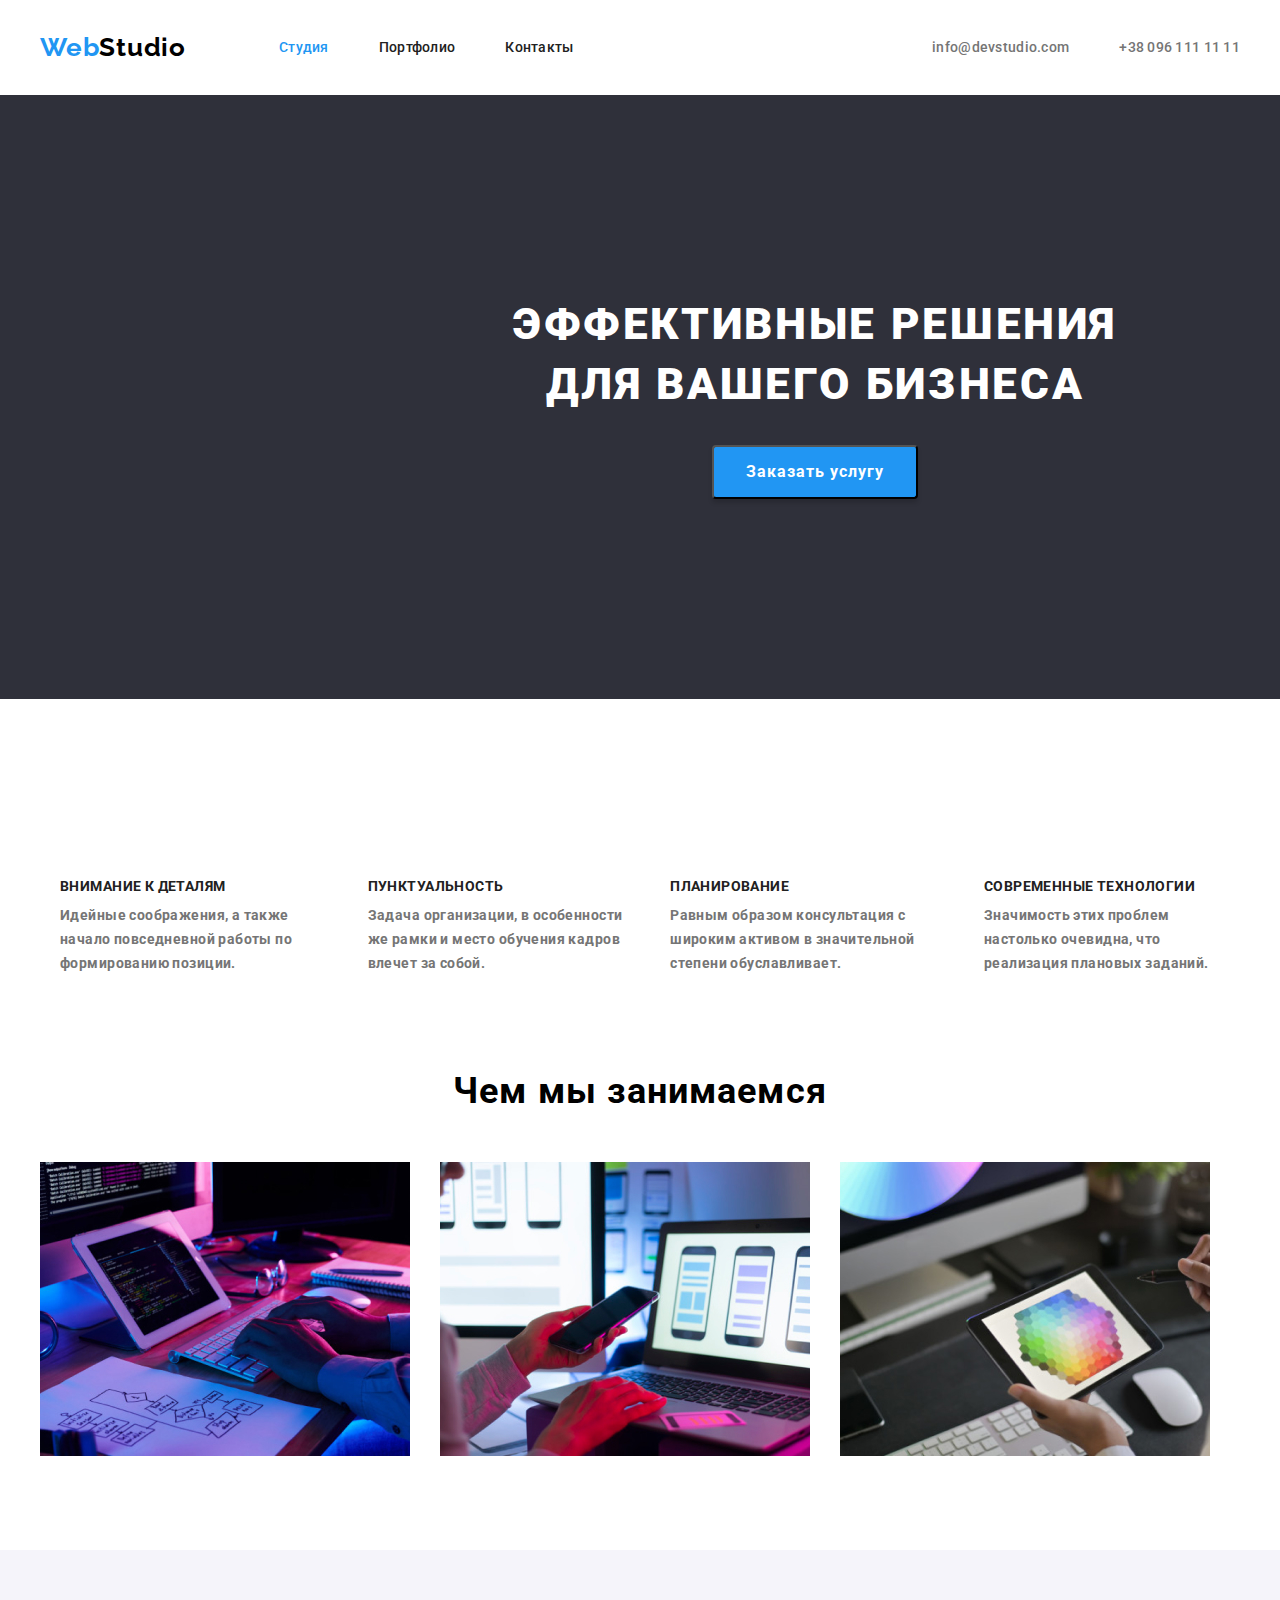
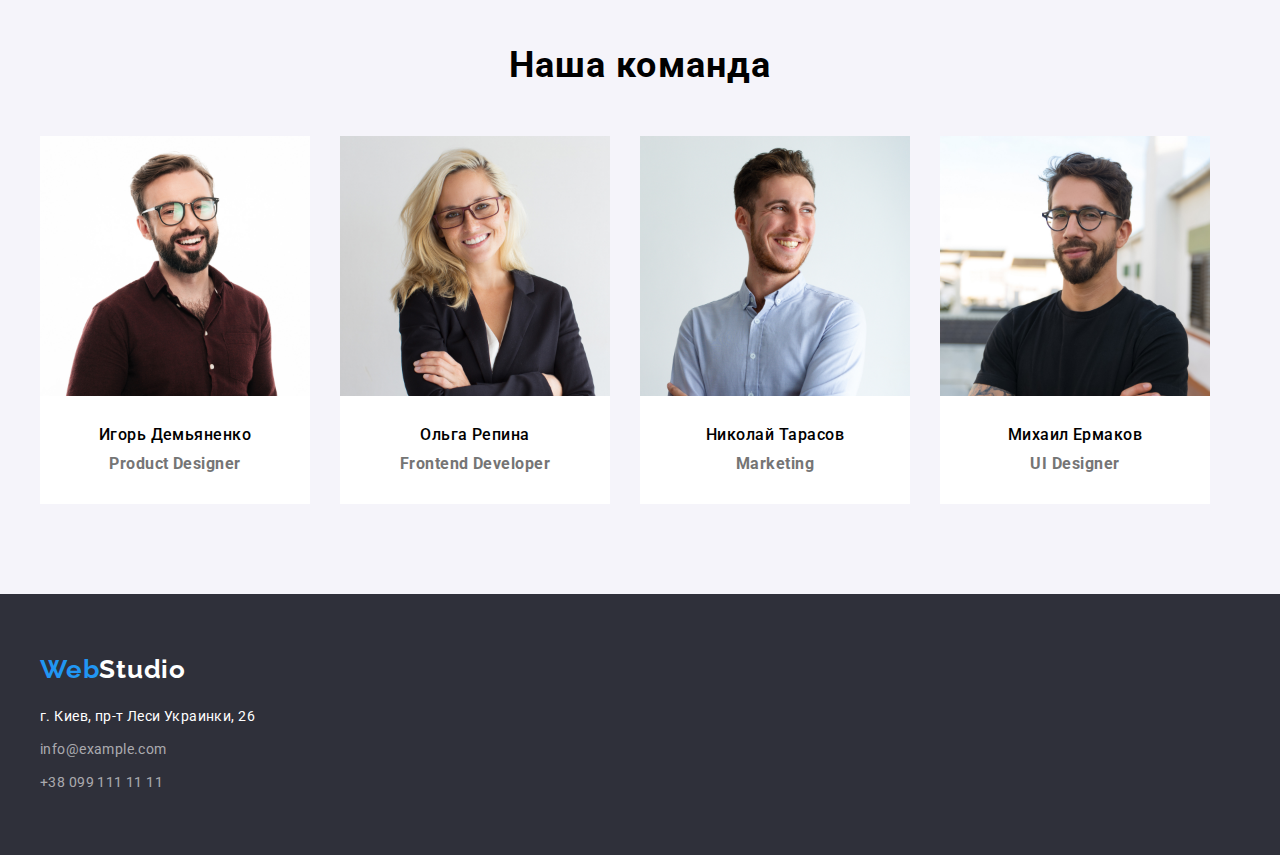
==== commit 64595753: "Сompleted" ====
--- a/index.html
+++ b/index.html
@@ -45,23 +45,23 @@
     <section class="section advantages-section">
         <div class="container">
         <h2 class="visually-hidden">Наши преимущества</h2>
-        <ul class="advantages-ul">
-            <li class="advantages-list">
+        <ul class="advantages-list">
+            <li class="advantages-list-item">
             <h3 class="advantages-title">Внимание к деталям</h3>
             <p class="advantages-content">Идейные соображения, а также начало повседневной работы по формированию позиции.</p>
             </li>
 
-            <li class="advantages-list">
+            <li class="advantages-list-item">
                 <h3 class="advantages-title">Пунктуальность</h3>
                 <p class="advantages-content">Задача организации, в особенности же рамки и место обучения кадров влечет за собой.</p>
             </li>
 
-            <li class="advantages-list">
+            <li class="advantages-list-item">
                 <h3 class="advantages-title">Планирование</h3>
                 <p class="advantages-content">Равным образом консультация с широким активом в значительной степени обуславливает.</p>
             </li> 
 
-            <li class="advantages-list">
+            <li class="advantages-list-item">
                 <h3 class="advantages-title">Современные технологии</h3>
                 <p class="advantages-content">Значимость этих проблем настолько очевидна, что реализация плановых заданий.</p>
             </li>
--- a/css/style.css
+++ b/css/style.css
@@ -46,7 +46,9 @@
 }
 
 img {
-  display: block;
+  display: block; /*убираем зазор в 4 px*/
+  max-width: 100%; /*растягивание не шире, чем оригинальный размер*/
+  height: auto;
 }
 
 .container {
@@ -95,7 +97,7 @@
 /*///////////////SITE-NAV/////////*/
 
 .site-nav .item + .item /*альтернатива .site-nav .item:not(:last-child), но при использовании :last-child необходимо использовать - margin-right: 50px; */ {
-  outline: 1px solid red;
+  /*outline: 1px solid red;*/
   margin-left: 50px;
 }
 .site-nav .link {
@@ -150,6 +152,13 @@
 .products-title,
 .team-title {
   padding-bottom: 50px;
+  font-family: Roboto;
+  font-style: normal;
+  font-weight: bold;
+  font-size: 36px;
+  line-height: 1.17;
+  text-align: center;
+  letter-spacing: 0.03em;
 }
 
 /*Hero*/
@@ -216,7 +225,7 @@
 /*///////Наши преимуества(advantages)/////*/
 /*advantages-title {}*/
 
-.advantages-ul {
+.advantages-list {
   display: flex;
   margin-left: -10px;
   margin-top: -10px;
@@ -227,7 +236,7 @@
   flex-basis: calc(100% / 3 - 10px);*/
 }
 
-.advantages-list {
+.advantages-list-item {
   display: inline-block;
   margin-left: 30px;
   margin-top: 96px;
@@ -281,11 +290,16 @@
 /*/////Team/////*/
 
 /*Значение team-title в общем оформлении текста*/
+.team-title {
+  display: inline-block;
+  margin-top: 94px;
+}
 .team-list {
   display: flex;
 }
 .team-list .item {
   display: inline-block;
+  margin-bottom: 90px;
 }
 .team-list .item:not(:last-child) {
   margin-right: 30px;
@@ -309,10 +323,13 @@
   text-align: center;
   letter-spacing: 0.03em;
 }
-.teammate {
+.team-section {
   background-color: #f5f4fa;
-}
-
+  margin-bottom: 0px;
+}
+.team-list .item {
+  background-color: var(--hero-color);
+}
 /*Footer*/
 .footer {
   padding-top: 60px;
@@ -356,25 +373,20 @@
 .footer-address-list .item:not(:last-child) {
   margin-bottom: 9px;
 }
+
 /*/////////////////////portfolio.html////////////////////////*/
 
 /*filter*/
 .filter-section {
-  margin-top: 50px;
   margin-bottom: 50px;
 }
 
-.container-filter {
-  width: 1170px;
-  padding-right: 15px;
-  padding-left: 15px;
-  margin-left: auto;
-  margin-right: auto;
-}
-
 .filter-buttom-list {
   display: flex;
   justify-content: center;
+  margin-top: 94px;
+  margin-bottom: 34px;
+  padding-bottom: 8px;
 }
 
 .filter-button {
@@ -390,9 +402,9 @@
   text-align: center;
   /*outline: 1px solid red;*/
   min-width: 50px;
-  margin-bottom: 50px;
   text-align: center;
   padding: 6px 22px;
+  border-radius: 5px; /*задаёт округление кнопки*/
 }
 
 .filter-buttom-list .item + .item {
@@ -406,30 +418,36 @@
   font-family: inherit;
 }
 
-.filter-block {
-  display: flex;
-}
 .filter-list {
-  width: calc(100%-60px / 3);
+  display: flex;
+  flex-wrap: wrap; /*Позволяем элементам перепрыгивать на другие строки, которые по умолчанию располагаются сверху вниз (вдоль поперечной оси).*/
+}
+
+.card-content {
+  border: 1px solid #eeeeee;
+  padding: 20px 24px;
+}
+
+.filter-list-item {
+  width: calc(
+    100%-60px / 3
+  ); /*Модуль 3. Вебинар №6. Flexbox 1:00:00 (1:16:00)*/
+  margin-bottom: 30px;
   margin-right: 30px;
 } /*100%строки; 60px- суммарное значение 2 маржинов по 30px каждый в одной строке (2 маржина между 3-х элементов) / 3-количество элементов в строке*/
-.filter-list:nth-child(3n) {
+
+.filter-list-item:nth-child(3n) {
   margin-right: 0;
 }
-
 /*ИЛИ
 width: 370px;
   margin-right: 30px;
 }
-.filter-list:nth-child(3n) {
+.filter-list-item:nth-child(3n) {
   margin-right: 0;
 }
-.filter-list:nth-child(-n + 3) {
+.filter-list-item:nth-child(-n + 3) {
   margin-right: 0;*/
-
-.filter-block {
-  flex-wrap: wrap;
-}
 
 .filter-experience {
   color: var(--primary-text-color);
@@ -437,6 +455,7 @@
   font-size: 18px;
   line-height: 2;
   letter-spacing: 0.06em;
+  margin-bottom: 4px;
 }
 
 .filter-product {
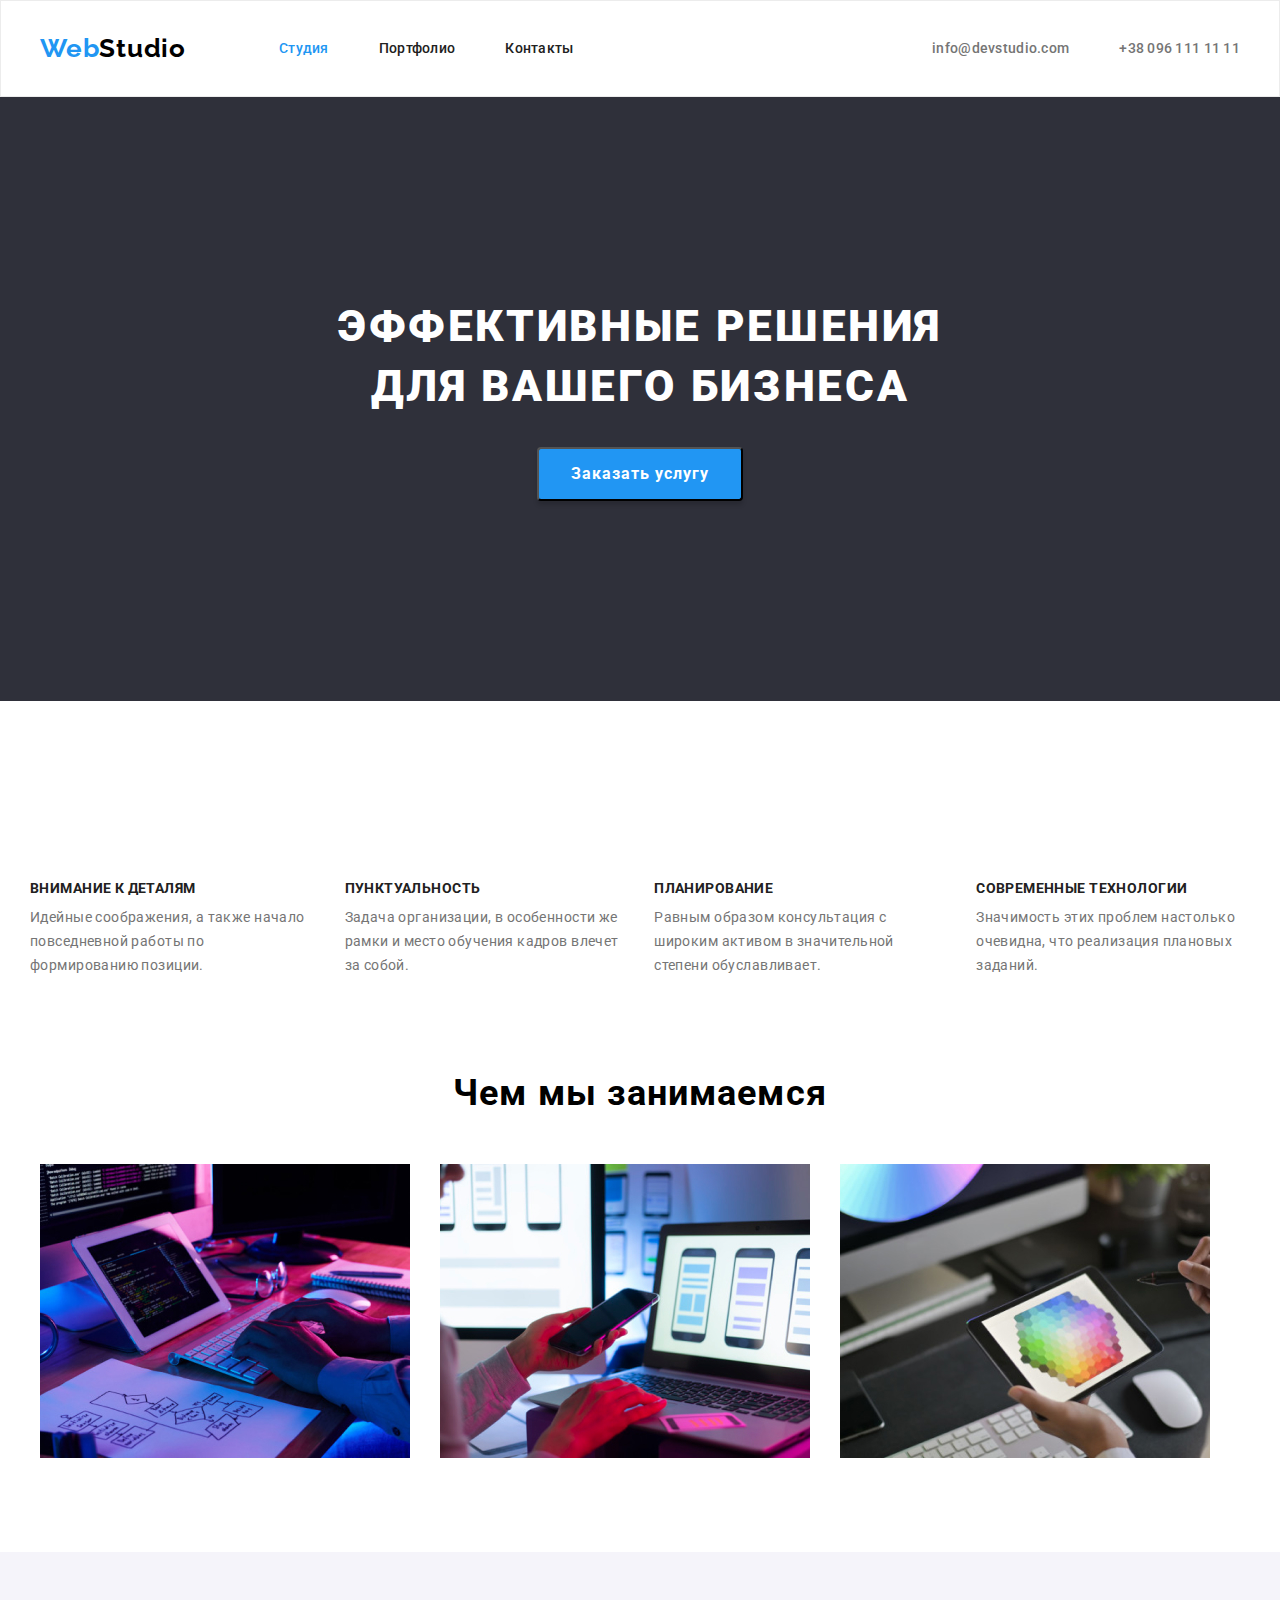
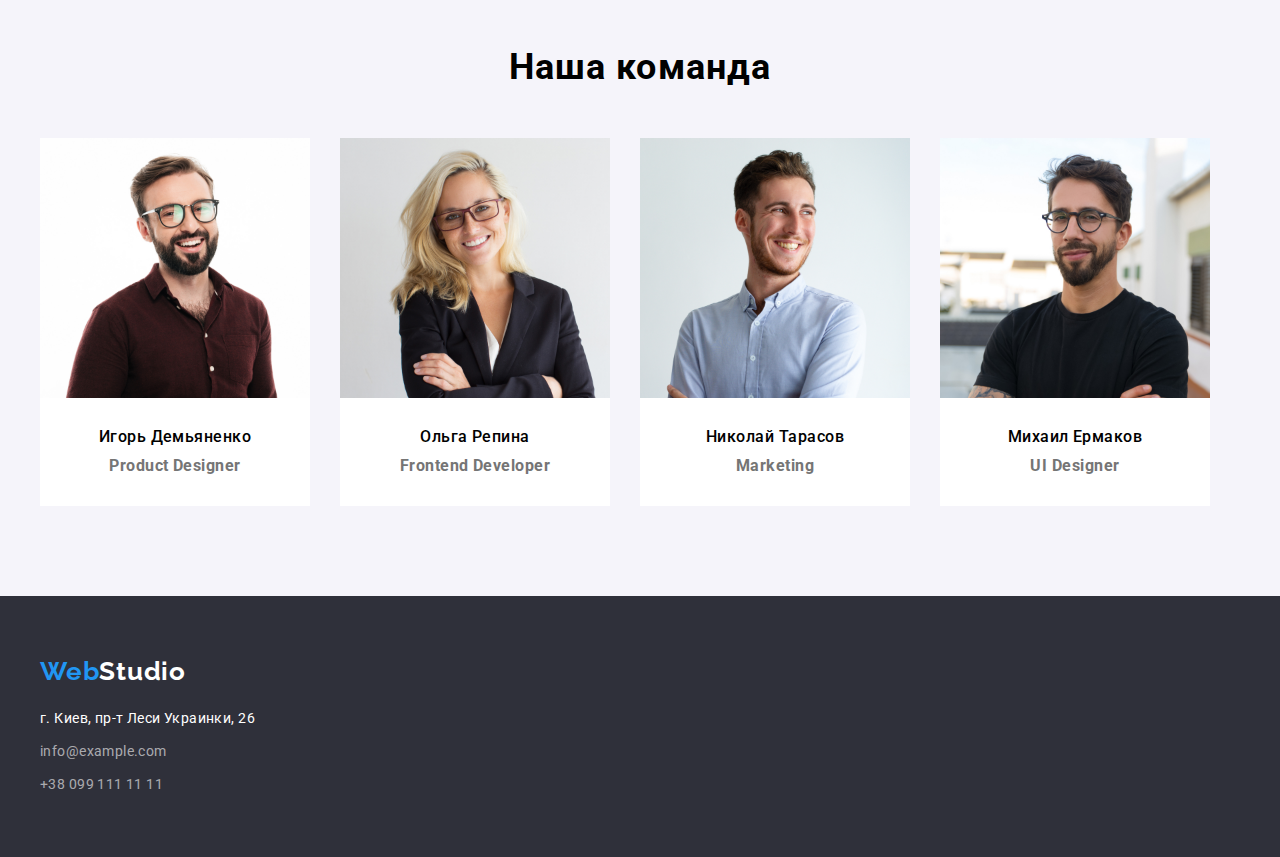
==== commit 73ffe06d: "Finish it" ====
--- a/index.html
+++ b/index.html
@@ -8,7 +8,7 @@
     <link href="https://fonts.googleapis.com/css2?family=Raleway:wght@700&family=Roboto:wght@400;500;700;900&display=swap"
         rel="stylesheet">
     <link rel="stylesheet" href="https://cdnjs.cloudflare.com/ajax/libs/modern-normalize/1.0.0/modern-normalize.min.css">
-    <link rel="stylesheet" href="./css/style.css"/> 
+    <link rel="stylesheet" href="./css/style.css"> 
 </head>
 <body class="body">
    
--- a/css/style.css
+++ b/css/style.css
@@ -20,6 +20,8 @@
   background-color: var(--hero-color);
   font-family: Roboto, sans-serif;
   margin: 0;
+  width: 100%;
+  justify-content: center;
 }
 
 /*приминяем ко всем спискам*/
@@ -62,6 +64,7 @@
 .header {
   padding-top: 32px;
   padding-bottom: 32px;
+  border: 1px solid #ececec;
 }
 .header .container {
   display: flex;
@@ -163,17 +166,19 @@
 
 /*Hero*/
 .hero-section {
-  margin: 0;
+  display: flex;
+  margin: auto;
   margin-bottom: 0;
   background-color: #2f303a;
   text-align: center;
   justify-content: center;
+  width: 100%;
 }
 
 .hero-section .container {
   display: block;
-  width: 1600px;
-  text-align: center;
+  justify-content: center;
+  text-align: center; /*[HTML+CSS #30] Блочная модель/Flexbox. Q&A (26/11/2020) 1:48:21 https://www.youtube.com/watch?v=GezCqjS6SKo&feature=youtu.be*/
 }
 
 .hero-title {
@@ -238,8 +243,10 @@
 
 .advantages-list-item {
   display: inline-block;
+  margin-top: 96px;
+}
+.advantages-list-item:not(:first-child) {
   margin-left: 30px;
-  margin-top: 96px;
 }
 
 .visually-hidden {
@@ -273,6 +280,7 @@
   letter-spacing: 0.03em;
   margin-top: 0px;
   margin-bottom: 0px;
+  font-weight: 400;
 }
 
 /*Product*/
@@ -326,6 +334,7 @@
 .team-section {
   background-color: #f5f4fa;
   margin-bottom: 0px;
+  width: 100%;
 }
 .team-list .item {
   background-color: var(--hero-color);
